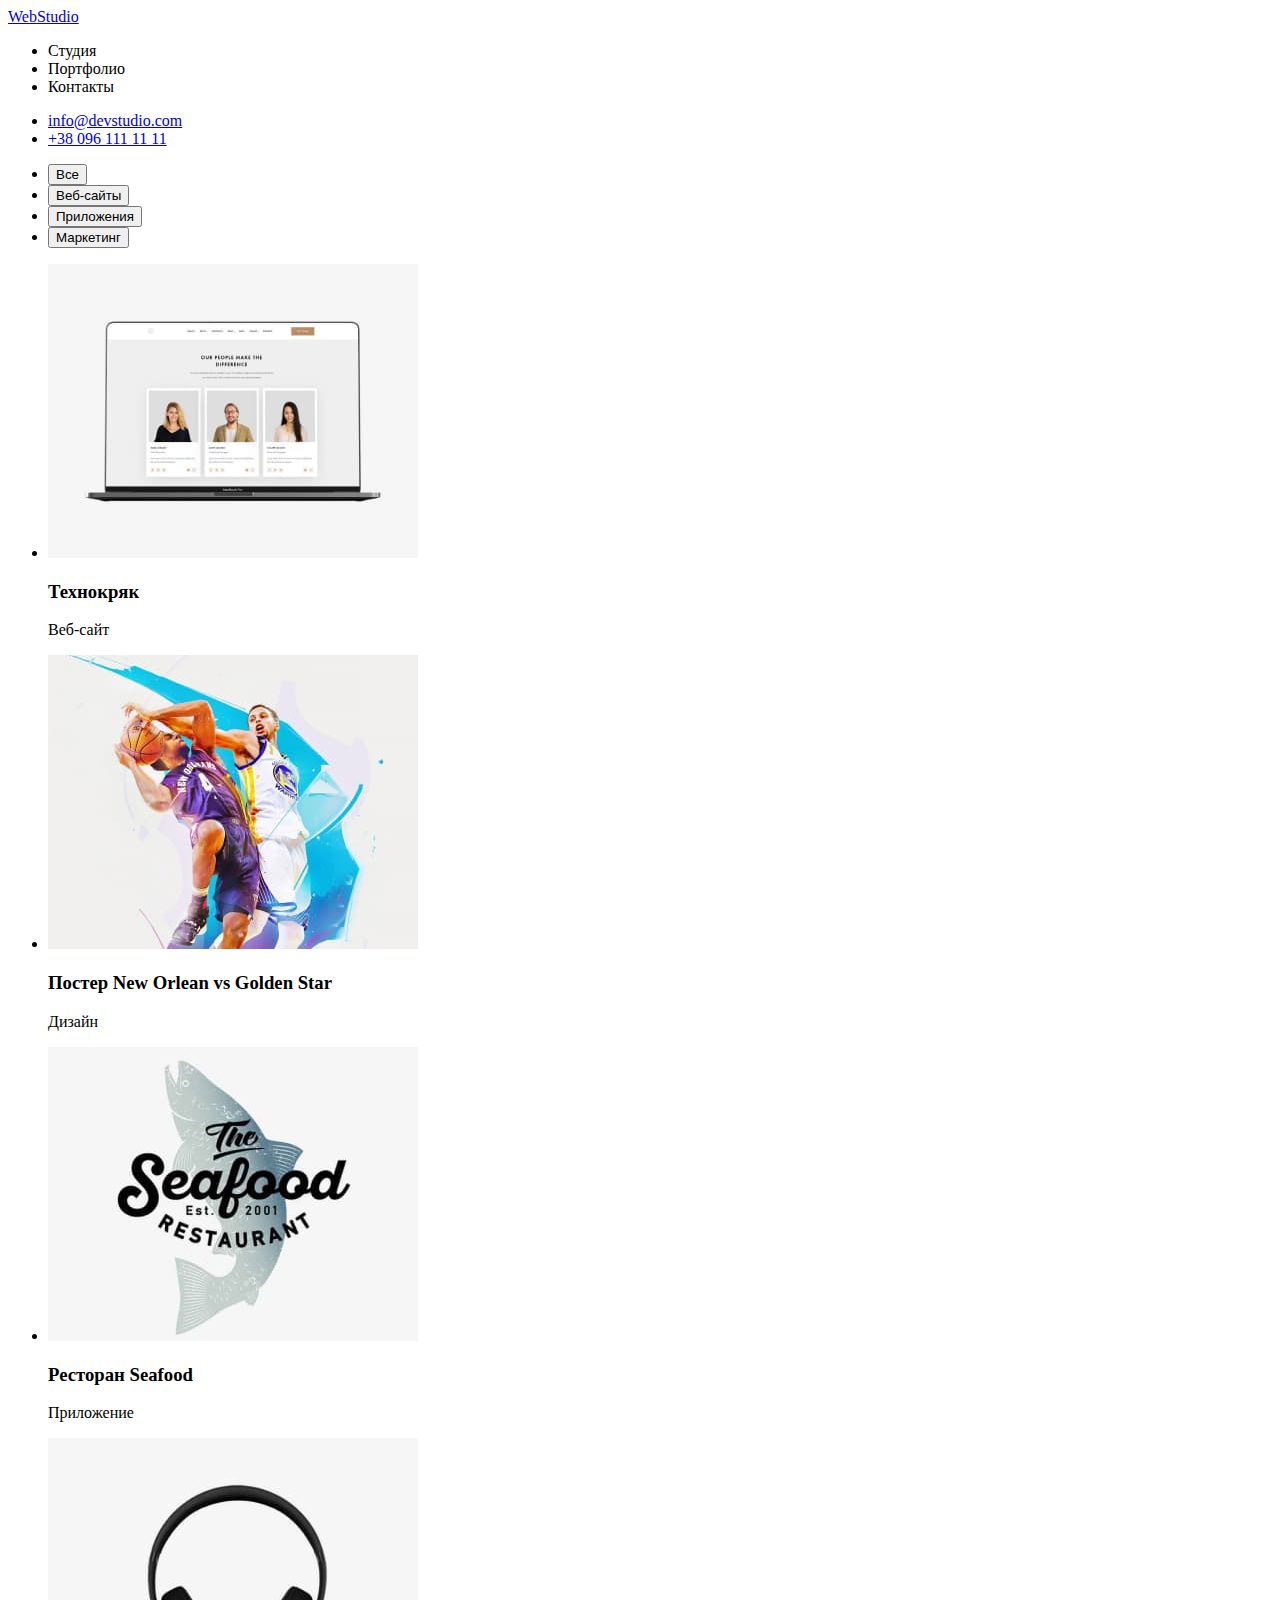
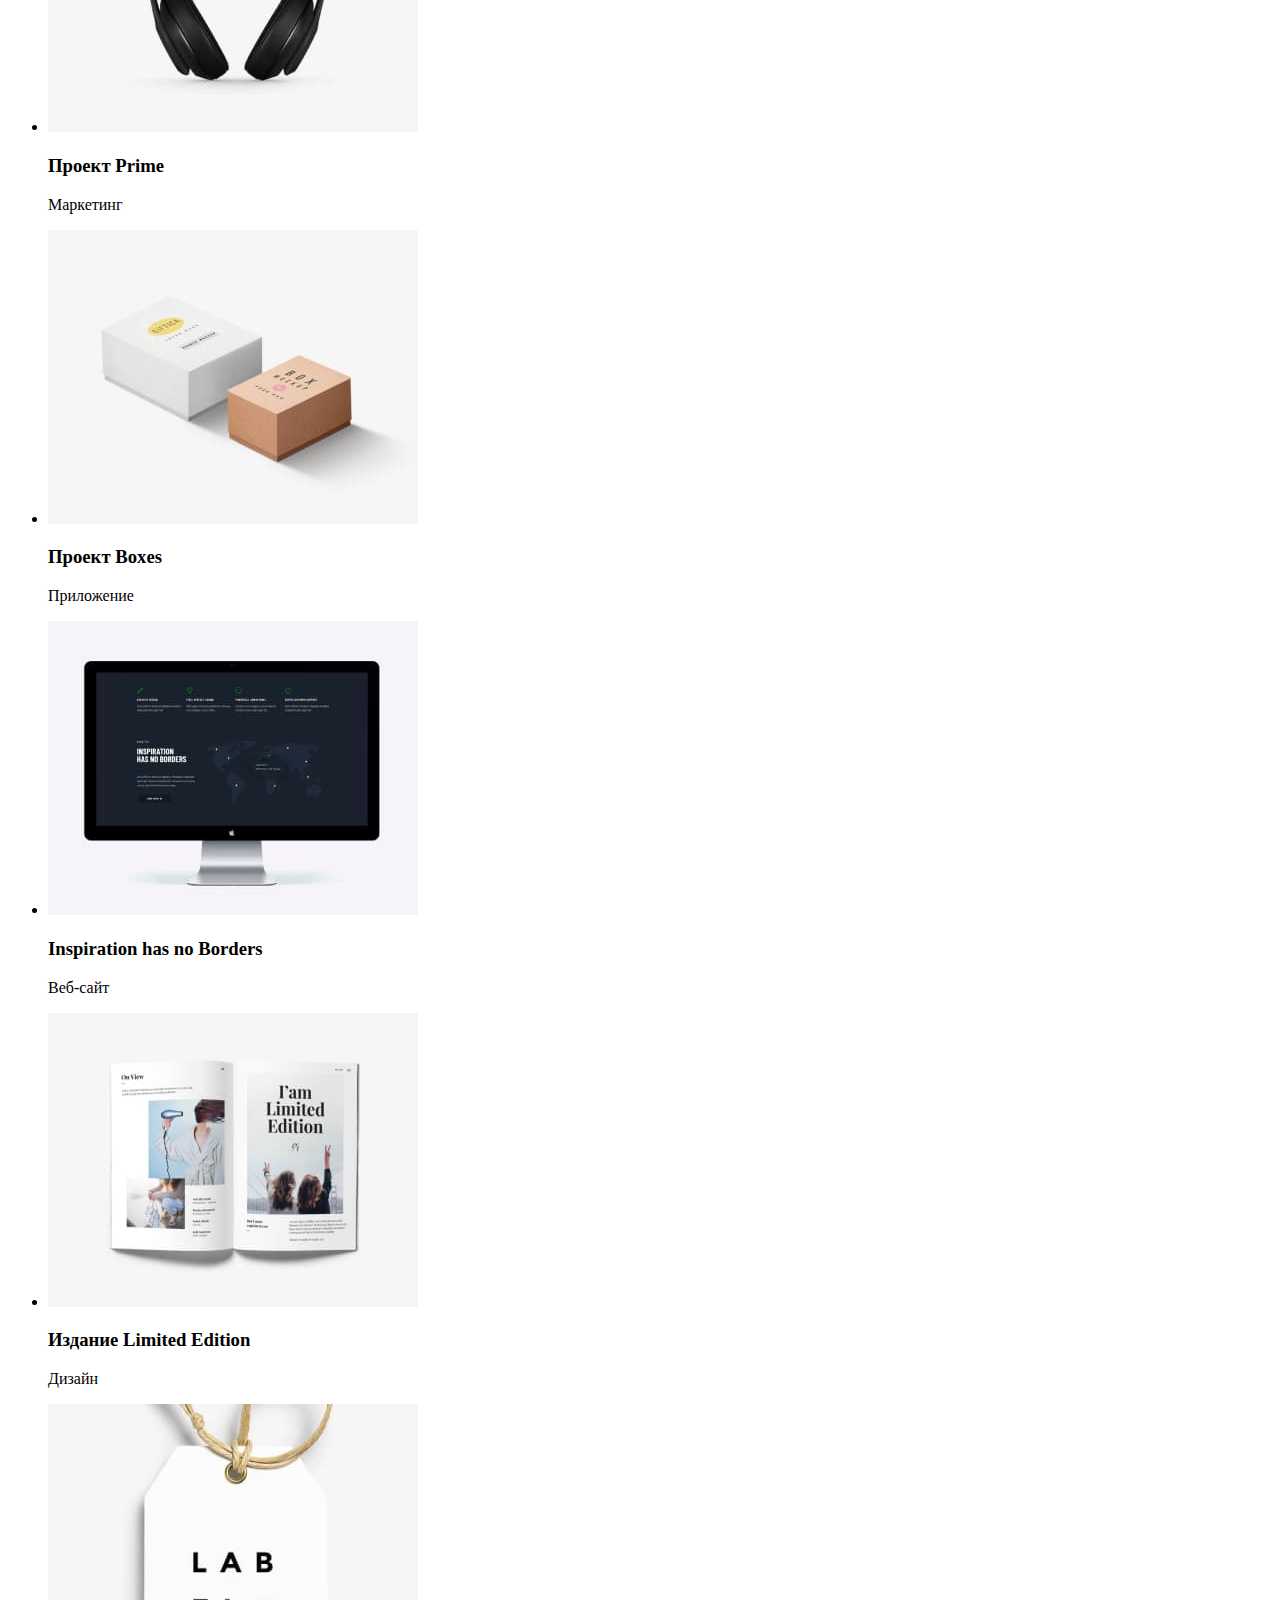
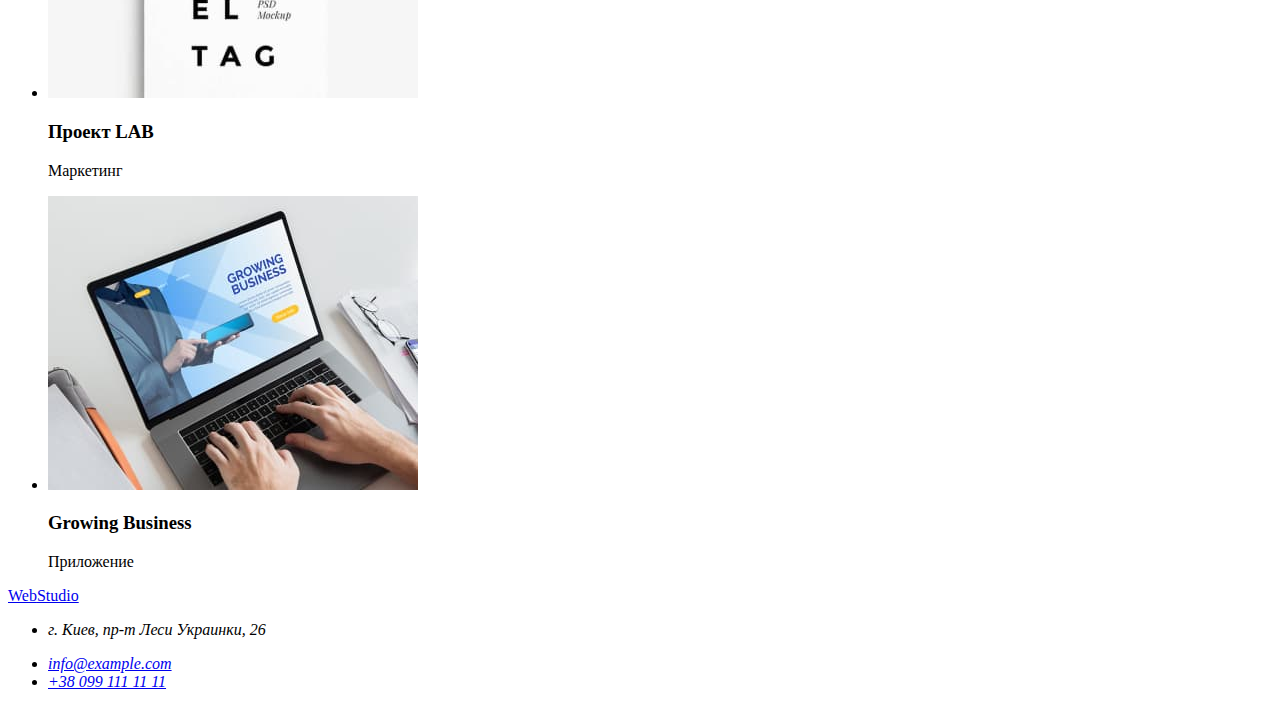
==== portfolio.html @ 6ee1104e "Html done" ====
<!DOCTYPE html>
<html lang="ru">
  <head>
    <meta charset="UTF-8" />
    <meta http-equiv="X-UA-Compatible" content="IE=edge" />
    <meta name="viewport" content="width=device-width, initial-scale=1.0" />
    <title>Portfolio</title>
  </head>
  <body>
    <header>
      <a href="/" lang="en"><span>Web</span>Studio</a>
      <nav>
        <ul>
          <li><a href=""></a>Студия</li>
          <li><a href=""></a>Портфолио</li>
          <li><a href=""></a>Контакты</li>
        </ul>
      </nav>
      <ul>
        <li><a href="mailto:info@devstudio.com">info@devstudio.com</a></li>
        <li><a href="tel:+380961111111">+38 096 111 11 11</a></li>
      </ul>
    </header>
    <main>
      <section>
        <ul>
          <li><button type="button" class="btn-filter">Все</button></li>
          <li><button type="button" class="btn-filter">Веб-сайты</button></li>
          <li><button type="button" class="btn-filter">Приложения</button></li>
          <li><button type="button" class="btn-filter">Маркетинг</button></li>
        </ul>
      </section>
      <section>
        <ul>
          <li>
            <img src="/images/Laptop.jpg" alt="Ноутбук" />
            <h3>Технокряк</h3>
            <p>Веб-сайт</p>
          </li>
          <li>
            <img src="/images/basketball.jpg" alt="Постер New Orlean vs Golden Star" />
            <h3>Постер New Orlean vs Golden Star</h3>
            <p>Дизайн</p>
          </li>
          <li>
            <img src="/images/restaurant.jpg" alt="Ресторан" />
            <h3>Ресторан Seafood</h3>
            <p>Приложение</p>
          </li>
          <li>
            <img src="/images/headphones.jpg" alt="Наушники" />
            <h3>Проект Prime</h3>
            <p>Маркетинг</p>
          </li>
          <li>
            <img src="/images/boxes.jpg" alt="Боксеры" />
            <h3>Проект Boxes</h3>
            <p>Приложение</p>
          </li>
          <li>
            <img src="/images/screen.jpg" alt="Экран" />
            <h3>Inspiration has no Borders</h3>
            <p>Веб-сайт</p>
          </li>
          <li>
            <img src="/images/magazine.jpg" alt="Журнал" />
            <h3>Издание Limited Edition</h3>
            <p>Дизайн</p>
          </li>
          <li>
            <img src="/images/label.jpg" alt="Этикетка" />
            <h3>Проект LAB</h3>
            <p>Маркетинг</p>
          </li>
          <li>
            <img src="/images/laptop-typing.jpg" alt="Печатает на ноутбуке" />
            <h3>Growing Business</h3>
            <p>Приложение</p>
          </li>
        </ul>
      </section>
    </main>
    <footer>
      <footer>
        <a href="/"><span>Web</span>Studio</a>
        <address>
          <ul>
            <li>
              <p>г. Киев, пр-т Леси Украинки, 26</p>
            </li>
            <li>
              <a href="mailto:info@example.com" lang="en">info@example.com</a>
            </li>
            <li>
              <a href="tel:+380991111111">+38 099 111 11 11</a>
            </li>
          </ul>
        </address>
      </footer>
    </footer>
  </body>
</html>
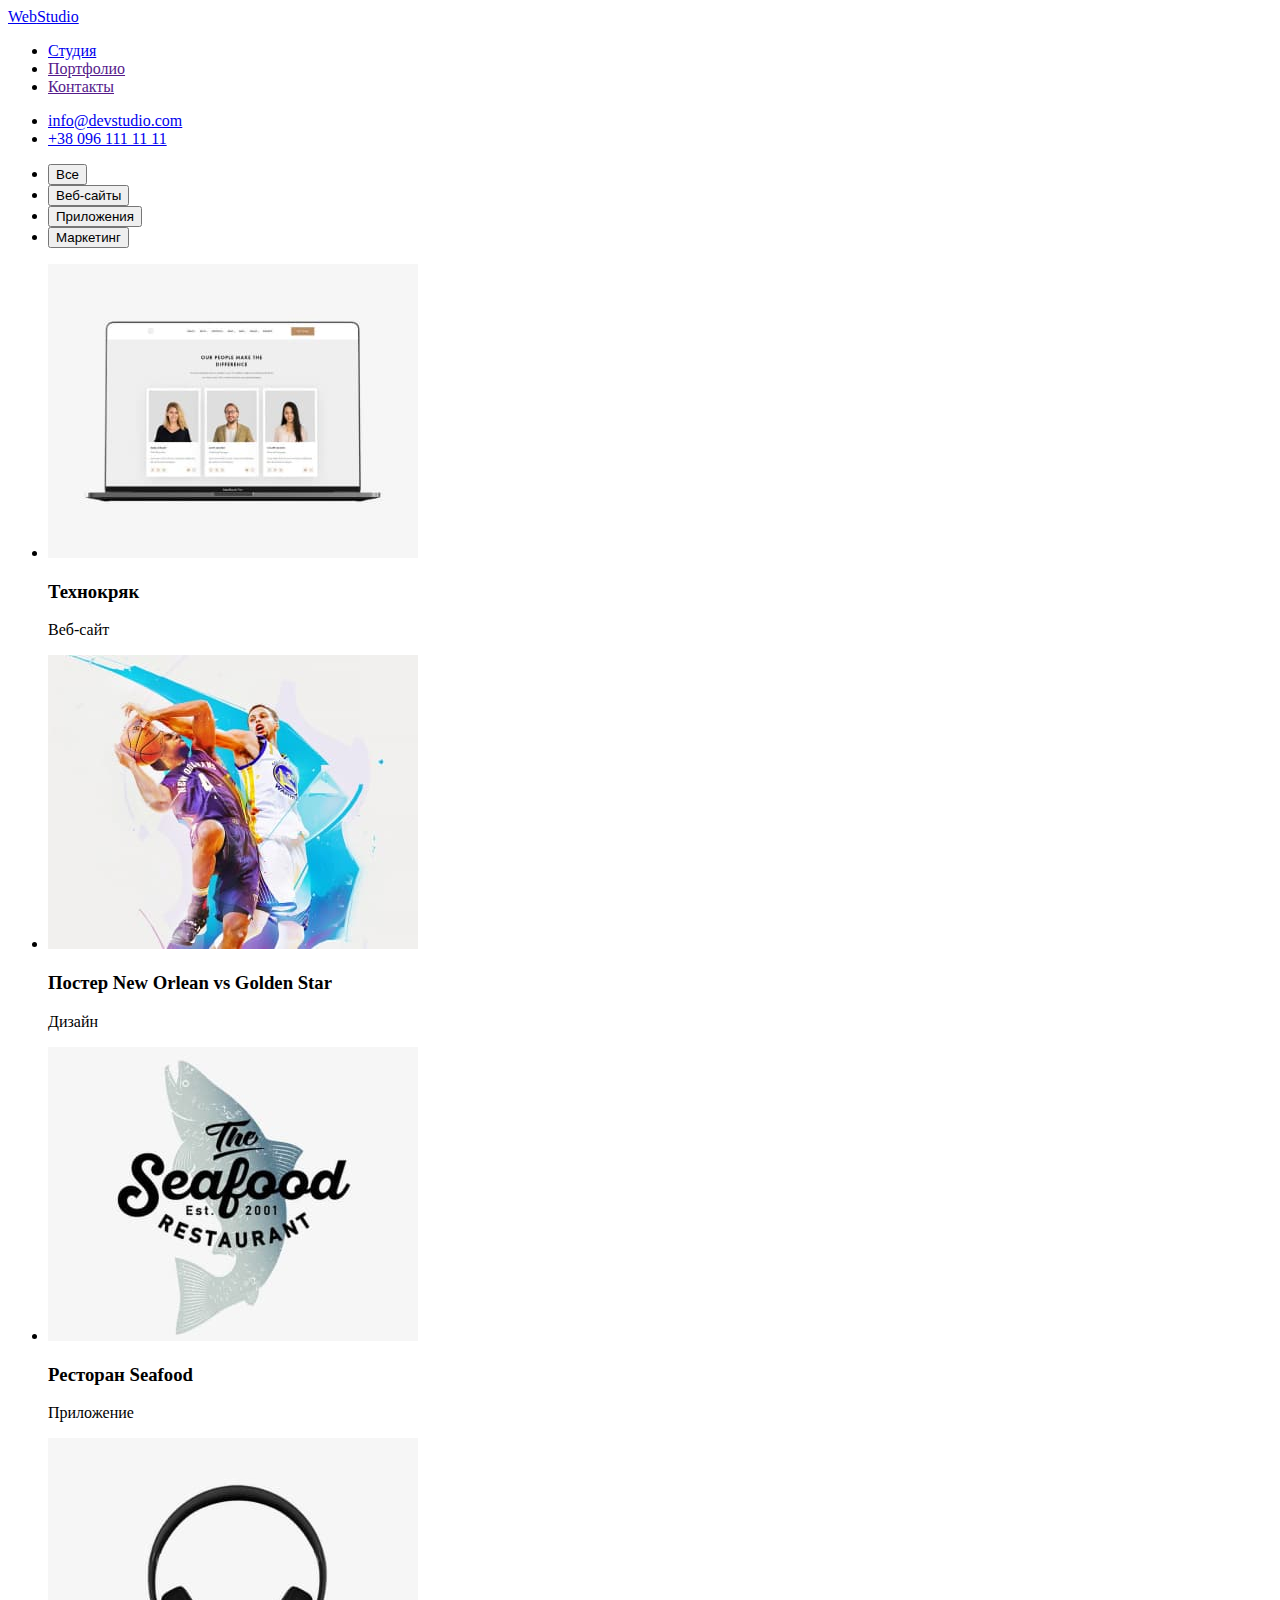
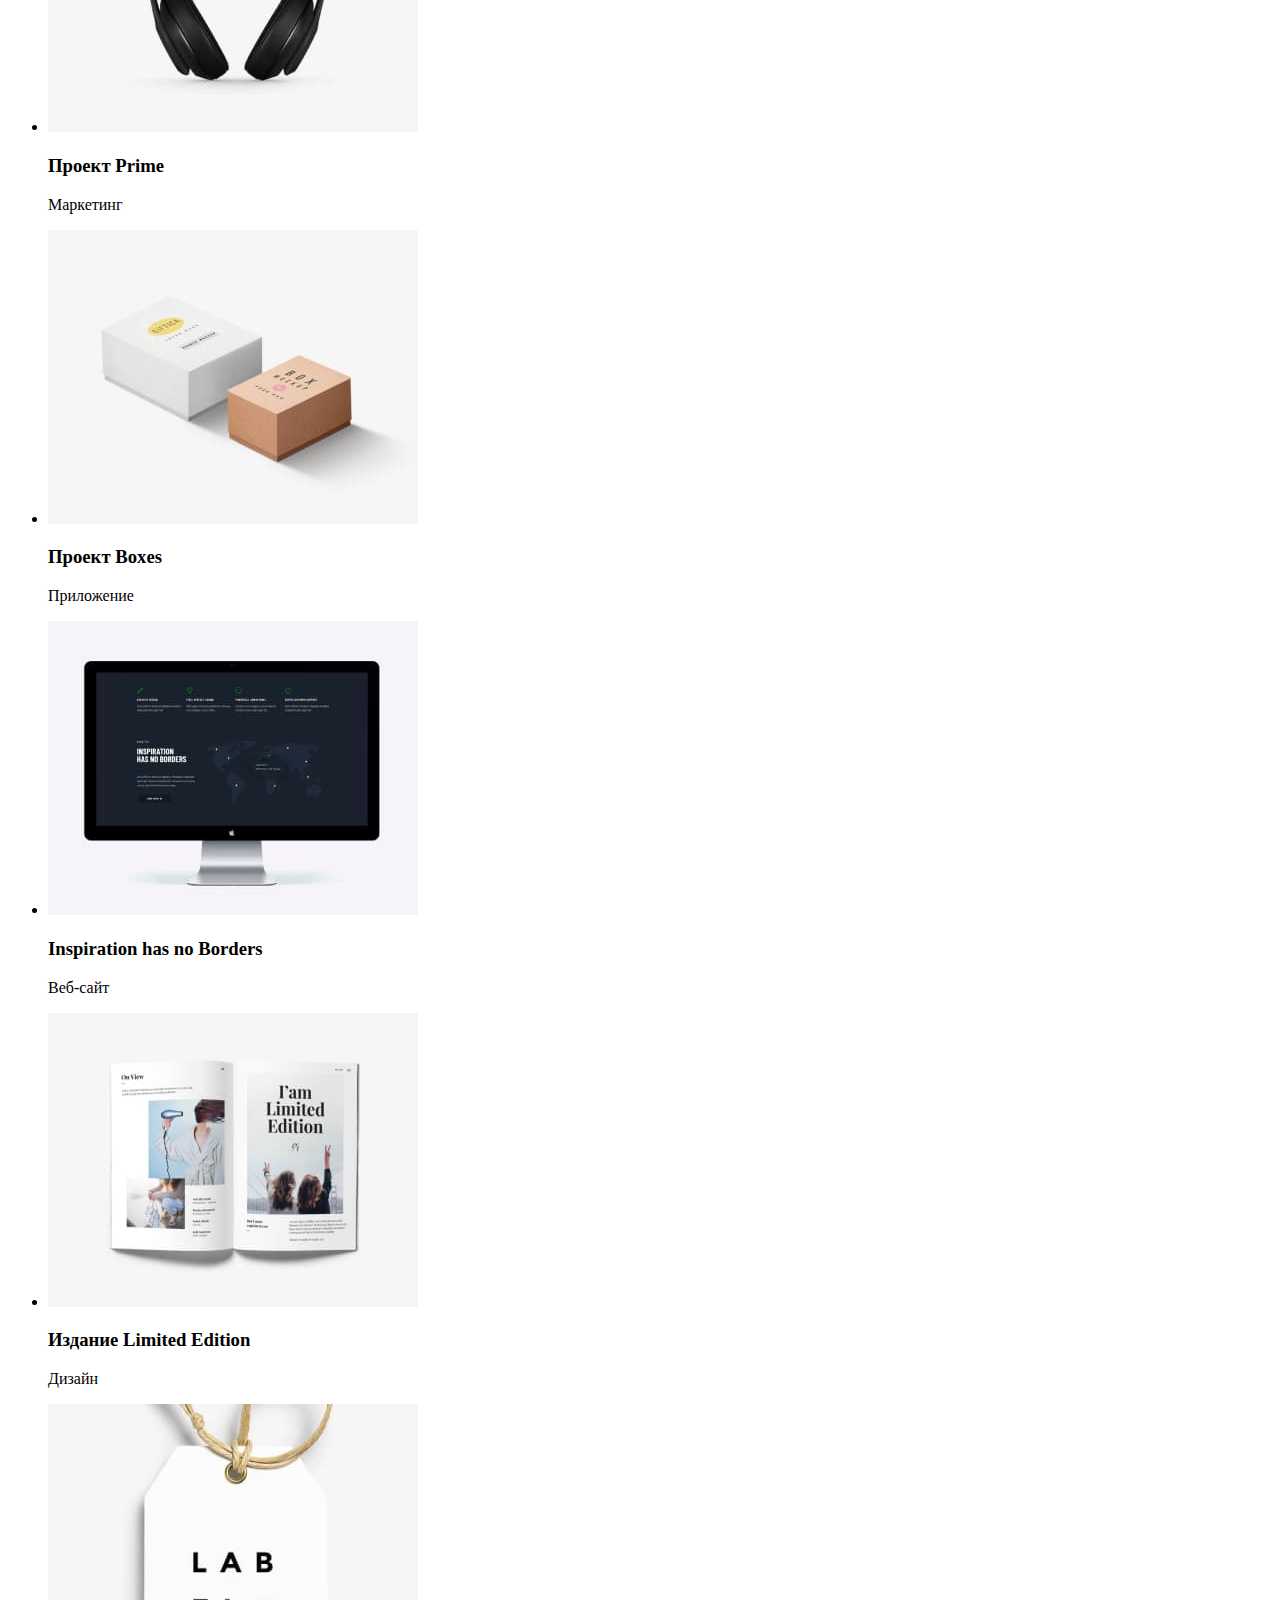
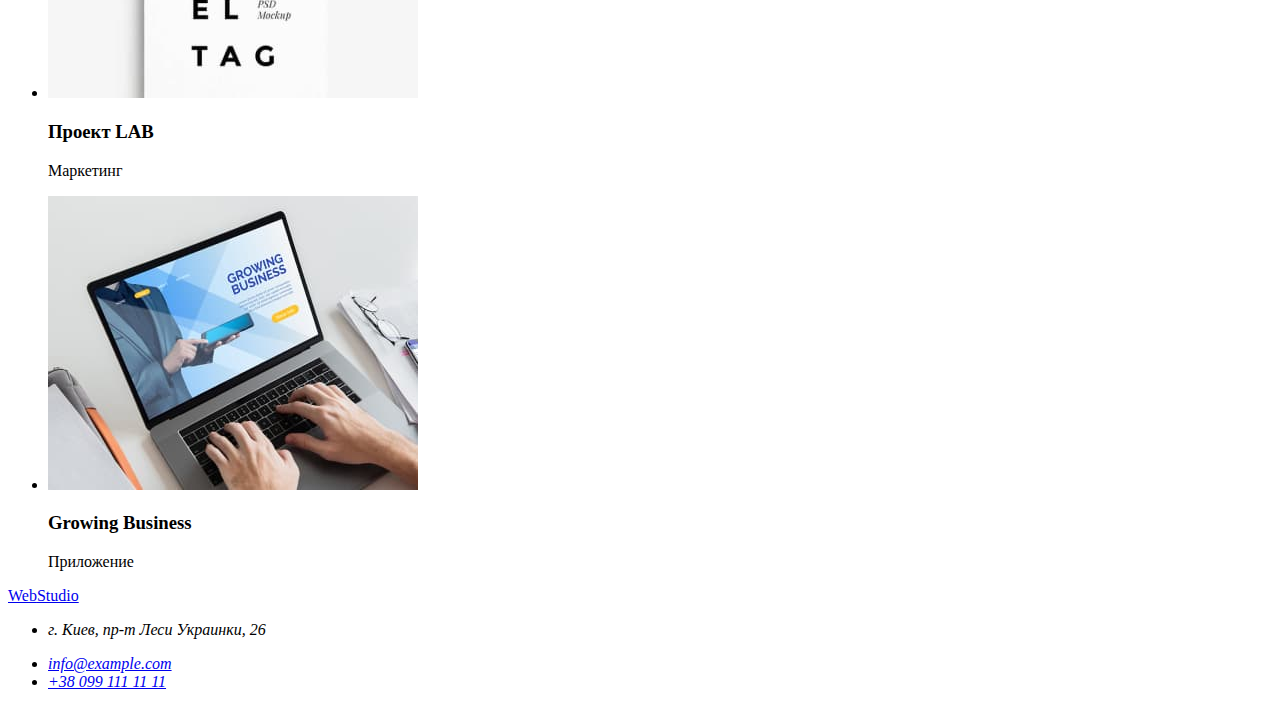
==== commit 09fe77f5: "Html 2" ====
--- a/portfolio.html
+++ b/portfolio.html
@@ -4,6 +4,13 @@
     <meta charset="UTF-8" />
     <meta http-equiv="X-UA-Compatible" content="IE=edge" />
     <meta name="viewport" content="width=device-width, initial-scale=1.0" />
+    <link rel="stylesheet" href="/CSS/style.css" />
+    <link rel="preconnect" href="https://fonts.googleapis.com" />
+    <link rel="preconnect" href="https://fonts.gstatic.com" crossorigin />
+    <link
+      href="https://fonts.googleapis.com/css2?family=Raleway:wght@700&family=Roboto:wght@400;500;700;900&display=swap"
+      rel="stylesheet"
+    />
     <title>Portfolio</title>
   </head>
   <body>
@@ -11,9 +18,9 @@
       <a href="/" lang="en"><span>Web</span>Studio</a>
       <nav>
         <ul>
-          <li><a href=""></a>Студия</li>
-          <li><a href=""></a>Портфолио</li>
-          <li><a href=""></a>Контакты</li>
+          <li><a href="/">Студия</a></li>
+          <li><a href="">Портфолио</a></li>
+          <li><a href="">Контакты</a></li>
         </ul>
       </nav>
       <ul>
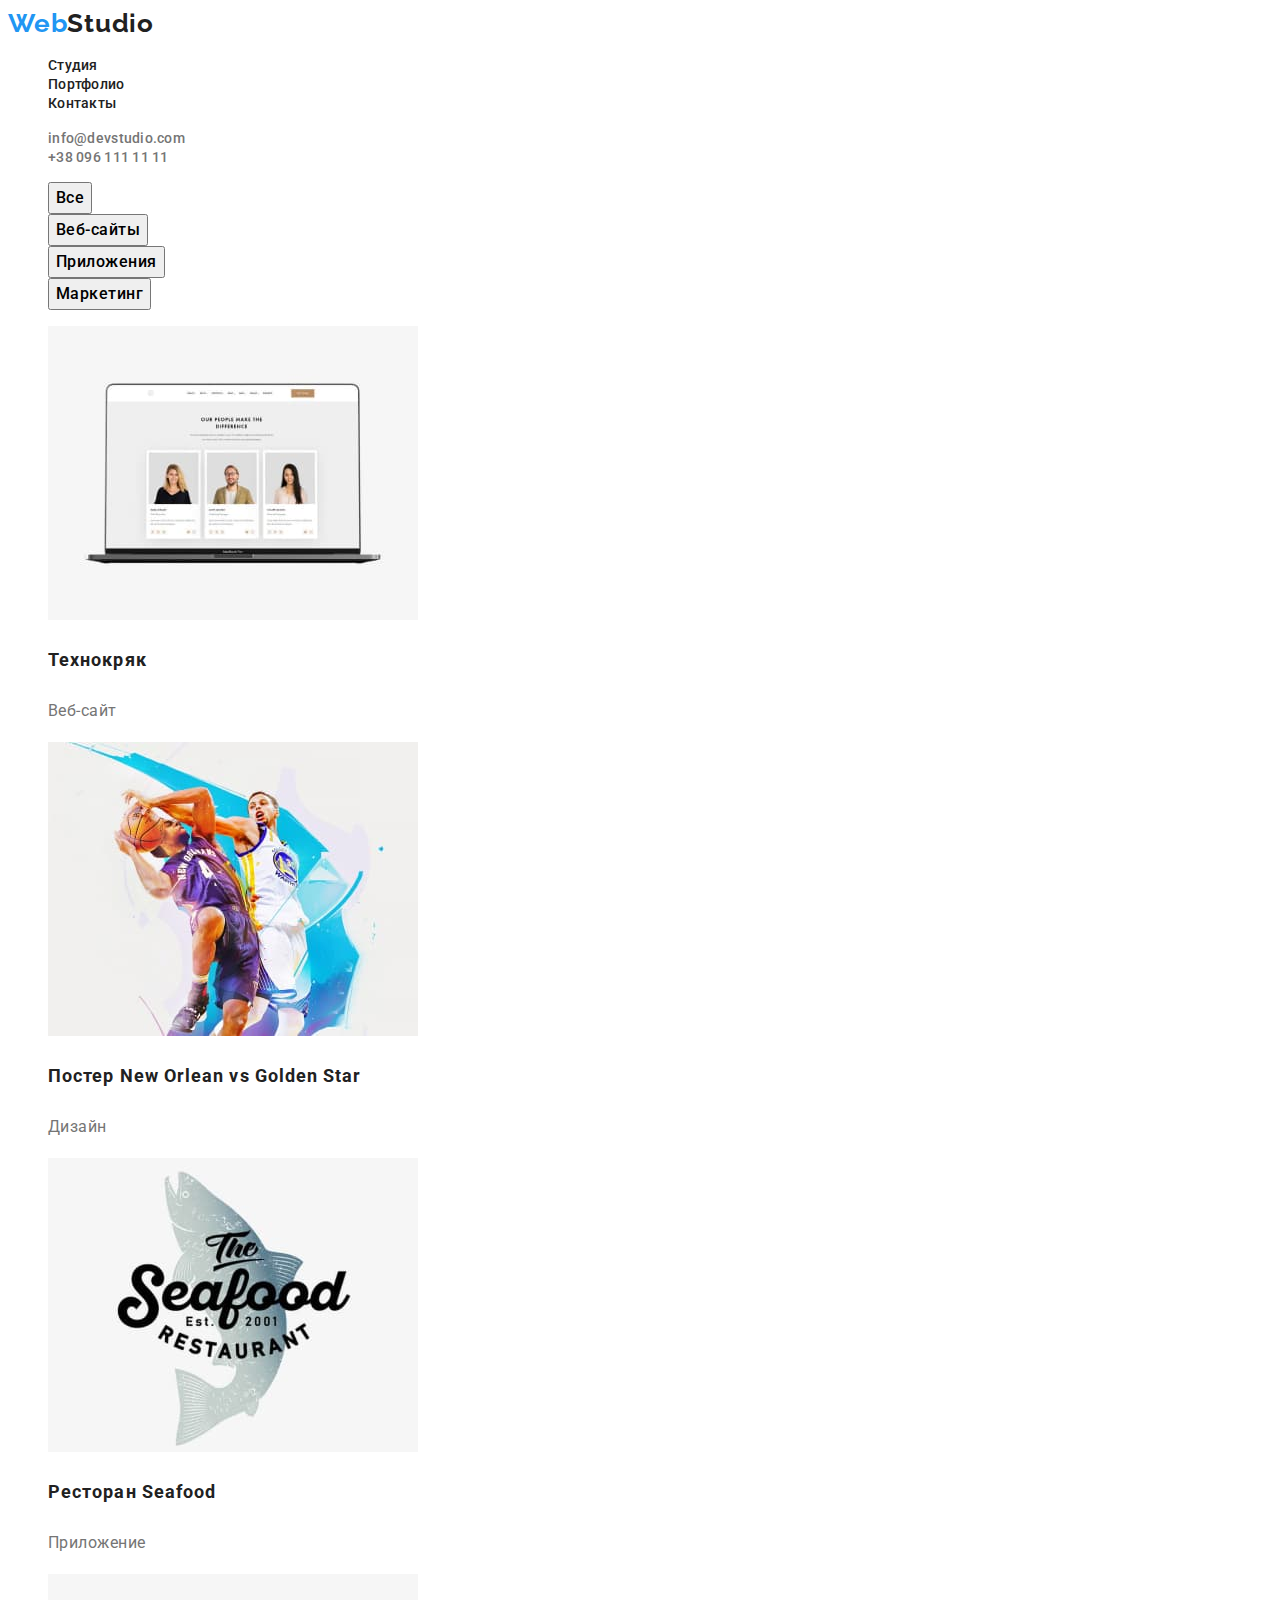
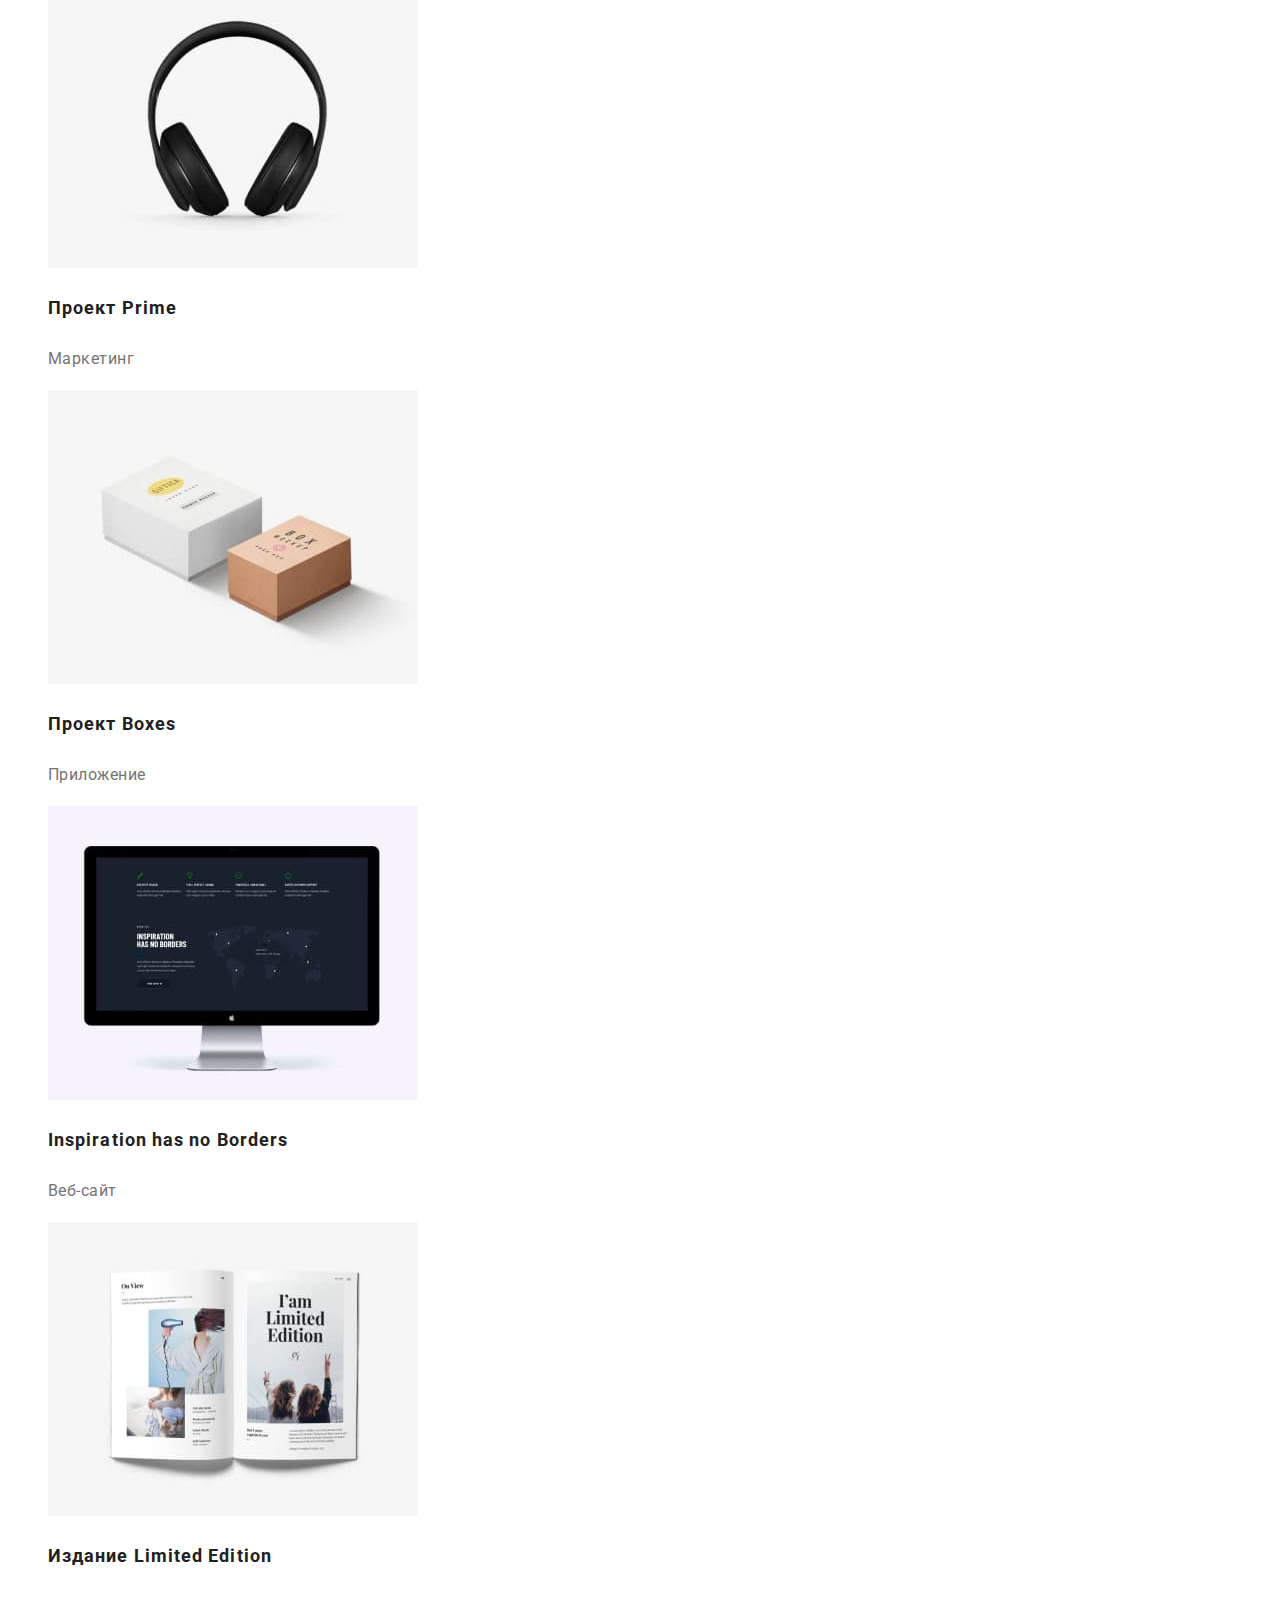
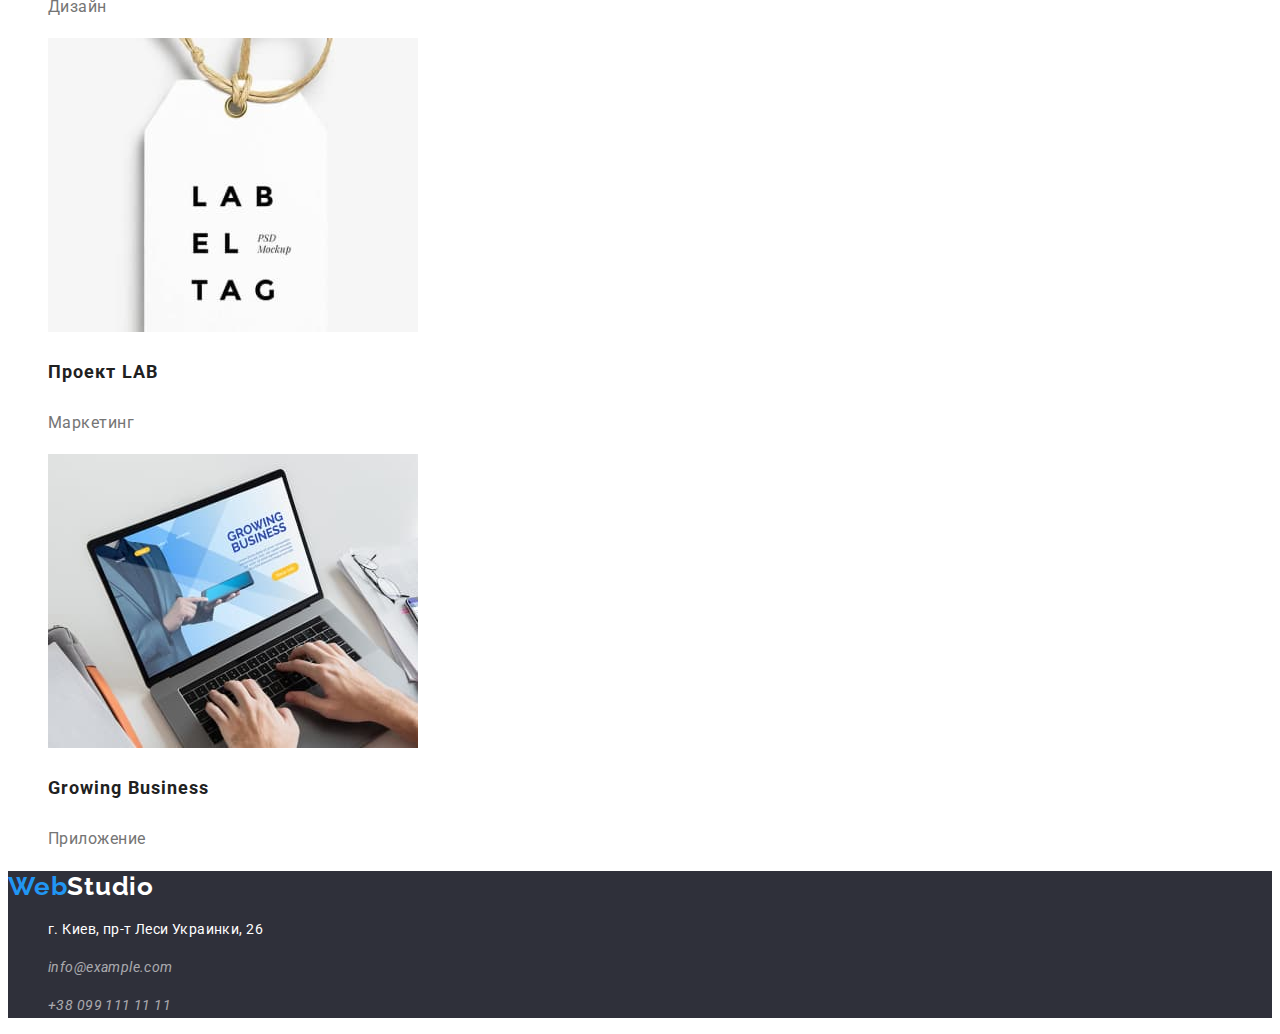
==== commit 5b57211d: "finish css" ====
--- a/portfolio.html
+++ b/portfolio.html
@@ -15,91 +15,145 @@
   </head>
   <body>
     <header>
-      <a href="/" lang="en"><span>Web</span>Studio</a>
+      <a class="logo link" href="/" lang="en"><span class="logo-color">Web</span>Studio</a>
       <nav>
-        <ul>
-          <li><a href="/">Студия</a></li>
-          <li><a href="">Портфолио</a></li>
-          <li><a href="">Контакты</a></li>
+        <ul class="nav-list list">
+          <li class="nav-item"><a class="nav-item-link link" href="/">Студия</a></li>
+          <li class="nav-item"><a class="nav-item-link link" href="">Портфолио</a></li>
+          <li class="nav-item"><a class="nav-item-link link" href="">Контакты</a></li>
         </ul>
       </nav>
-      <ul>
-        <li><a href="mailto:info@devstudio.com">info@devstudio.com</a></li>
-        <li><a href="tel:+380961111111">+38 096 111 11 11</a></li>
+      <ul class="contacts-list list">
+        <li class="contacts-items">
+          <a class="contacts-items-link link" href="mailto:info@devstudio.com"
+            >info@devstudio.com</a
+          >
+        </li>
+        <li class="contacts-items">
+          <a class="contacts-items-link link" href="tel:+380961111111">+38 096 111 11 11</a>
+        </li>
       </ul>
     </header>
     <main>
       <section>
-        <ul>
-          <li><button type="button" class="btn-filter">Все</button></li>
-          <li><button type="button" class="btn-filter">Веб-сайты</button></li>
-          <li><button type="button" class="btn-filter">Приложения</button></li>
-          <li><button type="button" class="btn-filter">Маркетинг</button></li>
+        <ul class="btn-list list">
+          <li class="btn-item link">
+            <button class="btn" type="button" class="btn-filter">Все</button>
+          </li>
+          <li class="btn-item link">
+            <button class="btn" type="button" class="btn-filter">Веб-сайты</button>
+          </li>
+          <li class="btn-item link">
+            <button class="btn" type="button" class="btn-filter">Приложения</button>
+          </li>
+          <li class="btn-item link">
+            <button class="btn" type="button" class="btn-filter">Маркетинг</button>
+          </li>
         </ul>
       </section>
       <section>
-        <ul>
-          <li>
-            <img src="/images/Laptop.jpg" alt="Ноутбук" />
-            <h3>Технокряк</h3>
-            <p>Веб-сайт</p>
+        <ul class="portfolio-example list">
+          <li class="portfolio-example-items">
+            <img class="portfolio-example-photos" src="/images/Laptop.jpg" alt="Ноутбук" />
+            <h3 class="portfolio-example-titles">Технокряк</h3>
+            <p class="portfolio-example-descrition">Веб-сайт</p>
           </li>
-          <li>
-            <img src="/images/basketball.jpg" alt="Постер New Orlean vs Golden Star" />
-            <h3>Постер New Orlean vs Golden Star</h3>
-            <p>Дизайн</p>
+          <li class="portfolio-example-items">
+            <img
+              class="portfolio-example-photos"
+              src="/images/basketball.jpg"
+              alt="Постер New Orlean vs Golden Star"
+              width="370px"
+            />
+            <h3 class="portfolio-example-titles">Постер New Orlean vs Golden Star</h3>
+            <p class="portfolio-example-descrition">Дизайн</p>
           </li>
-          <li>
-            <img src="/images/restaurant.jpg" alt="Ресторан" />
-            <h3>Ресторан Seafood</h3>
-            <p>Приложение</p>
+          <li class="portfolio-example-items">
+            <img
+              class="portfolio-example-photos"
+              src="/images/restaurant.jpg"
+              alt="Ресторан"
+              width="370px"
+            />
+            <h3 class="portfolio-example-titles">Ресторан Seafood</h3>
+            <p class="portfolio-example-descrition">Приложение</p>
           </li>
-          <li>
-            <img src="/images/headphones.jpg" alt="Наушники" />
-            <h3>Проект Prime</h3>
-            <p>Маркетинг</p>
+          <li class="portfolio-example-items">
+            <img
+              class="portfolio-example-photos"
+              src="/images/headphones.jpg"
+              alt="Наушники"
+              width="370px"
+            />
+            <h3 class="portfolio-example-titles">Проект Prime</h3>
+            <p class="portfolio-example-descrition">Маркетинг</p>
           </li>
-          <li>
-            <img src="/images/boxes.jpg" alt="Боксеры" />
-            <h3>Проект Boxes</h3>
-            <p>Приложение</p>
+          <li class="portfolio-example-items">
+            <img
+              class="portfolio-example-photos"
+              src="/images/boxes.jpg"
+              alt="Боксеры"
+              width="370px"
+            />
+            <h3 class="portfolio-example-titles">Проект Boxes</h3>
+            <p class="portfolio-example-descrition">Приложение</p>
           </li>
-          <li>
-            <img src="/images/screen.jpg" alt="Экран" />
-            <h3>Inspiration has no Borders</h3>
-            <p>Веб-сайт</p>
+          <li class="portfolio-example-items">
+            <img
+              class="portfolio-example-photos"
+              src="/images/screen.jpg"
+              alt="Экран"
+              width="370px"
+            />
+            <h3 class="portfolio-example-titles">Inspiration has no Borders</h3>
+            <p class="portfolio-example-descrition">Веб-сайт</p>
           </li>
-          <li>
-            <img src="/images/magazine.jpg" alt="Журнал" />
-            <h3>Издание Limited Edition</h3>
-            <p>Дизайн</p>
+          <li class="portfolio-example-items">
+            <img
+              class="portfolio-example-photos"
+              src="/images/magazine.jpg"
+              alt="Журнал"
+              width="370px"
+            />
+            <h3 class="portfolio-example-titles">Издание Limited Edition</h3>
+            <p class="portfolio-example-descrition">Дизайн</p>
           </li>
-          <li>
-            <img src="/images/label.jpg" alt="Этикетка" />
-            <h3>Проект LAB</h3>
-            <p>Маркетинг</p>
+          <li class="portfolio-example-items">
+            <img
+              class="portfolio-example-photos"
+              src="/images/label.jpg"
+              alt="Этикетка"
+              width="370px"
+            />
+            <h3 class="portfolio-example-titles">Проект LAB</h3>
+            <p class="portfolio-example-descrition">Маркетинг</p>
           </li>
-          <li>
-            <img src="/images/laptop-typing.jpg" alt="Печатает на ноутбуке" />
-            <h3>Growing Business</h3>
-            <p>Приложение</p>
+          <li class="portfolio-example-items">
+            <img
+              class="portfolio-example-photos"
+              src="/images/laptop-typing.jpg"
+              alt="Печатает на ноутбуке"
+              width="370px"
+            />
+            <h3 class="portfolio-example-titles">Growing Business</h3>
+            <p class="portfolio-example-descrition">Приложение</p>
           </li>
         </ul>
       </section>
     </main>
     <footer>
-      <footer>
-        <a href="/"><span>Web</span>Studio</a>
-        <address>
-          <ul>
-            <li>
-              <p>г. Киев, пр-т Леси Украинки, 26</p>
+      <footer class="footer">
+        <a class="footer-logo link" href="/"><span class="logo-color">Web</span>Studio</a>
+        <address class="adress">
+          <ul class="address-list">
+            <li class="address-items list">
+              <p class="address-location">г. Киев, пр-т Леси Украинки, 26</p>
             </li>
-            <li>
-              <a href="mailto:info@example.com" lang="en">info@example.com</a>
+            <li class="address-items list">
+              <p class="address-contacts" lang="en">info@example.com</p>
             </li>
-            <li>
-              <a href="tel:+380991111111">+38 099 111 11 11</a>
+            <li class="address-items list">
+              <p class="address-contacts">+38 099 111 11 11</p>
             </li>
           </ul>
         </address>
--- a/CSS/style.css
+++ b/CSS/style.css
@@ -0,0 +1,212 @@
+:root {
+    --main-header-color: #FFFFFF;
+    --header-color: #212121;
+    --description-color: #757575;
+    --navigation-color: #757575;
+    --logo-main-color: #000000;
+    --logo-additional-color: #2196F3;
+}
+
+body {font-family: "Roboto", "Raleway", sans-serif;
+    color:#212121;
+}
+
+button input a {
+    cursor: pointer;
+}
+
+.list {
+    list-style: none;
+    text-decoration: none;
+}
+
+.link {
+    text-decoration: none;
+}
+
+/* ----------- header ----------- */
+.logo-color {
+    color: var(--logo-additional-color)
+}
+
+.logo { 
+    font-family: 'Raleway';
+    font-weight: 700;
+    font-size: 26px;
+    line-height: 1.2;
+    letter-spacing: 0.03em;
+    color: var(--logo);
+}
+
+.nav-item-link:hover,
+.nav-item-link:focus {
+    color:#2196F3;
+}
+
+.nav-item-link,
+.address-items {
+    font-weight: 500;
+    font-size: 14px;
+    line-height: 1.15;
+    letter-spacing: 0.02em;
+    color: var(--header-color)
+}
+
+.contacts-items-link {
+    font-family: 'Roboto';
+    font-weight: 500;
+    font-size: 14px;
+    line-height: 1.15;
+    letter-spacing: 0.02em;
+    color: var(--navigation-color)
+}
+
+.contacts-items-link:hover,
+.contacts-items-link:focus {
+    color: #2196F3;
+}
+
+/* ----------- main ----------- */
+
+.main-header {
+        font-weight: 900;
+        font-size: 44px;
+        line-height: 1.36;
+        text-align: center;
+        letter-spacing: 0.06em;
+        color: var(--main-header-color);
+        background-color: #2F303A;
+}
+
+.btn-main {
+        font-weight: 700;
+        font-size: 16px;
+        line-height: 1.87;
+        align-items: center;
+        text-align: center;
+        letter-spacing: 0.06em;
+        color: var(--main-header-color)
+}
+
+.about-us-merit {
+        font-weight: 700;
+        font-size: 14px;
+        line-height: 1.87;
+        letter-spacing: 0.03em;
+        text-transform: uppercase;
+        color: var(--header-color);
+}
+
+.about-us-description {
+        font-weight: 400;
+        font-size: 14px;
+        line-height: 1.71;
+        letter-spacing: 0.03em;
+        color: var(--navigation-color)
+}
+
+.our-job {
+        font-weight: 700;
+        font-size: 36px;
+        line-height: 1.17;
+        text-align: center;
+        letter-spacing: 0.03em;
+        color: var(--header-color)
+}
+
+.our-team {
+        font-weight: 700;
+        font-size: 36px;
+        line-height: 1.17;
+        text-align: center;
+        letter-spacing: 0.03em;
+        color: var(--header-color);
+}
+
+.our-team-names {
+    font-family: 'Roboto';
+        font-weight: 500;
+        font-size: 16px;
+        line-height: 1.18;
+        letter-spacing: 0.03em;
+        color: var(--header-color)
+}
+
+.our-team-title {
+    font-family: 'Roboto';
+        font-style: normal;
+        font-weight: 400;
+        font-size: 16px;
+        line-height: 1.19;
+        letter-spacing: 0.03em;
+    
+        color: var(--description-color);
+}
+
+/* ---------- footer ----------*/
+
+.footer {
+    background-color: #2F303A;
+}
+
+.address-items {
+        font-weight: 400;
+        font-size: 14px;
+        line-height: 1.71;
+        letter-spacing: 0.03em;
+color: var(--main-header-color)
+}
+
+.footer-logo {
+        font-family: 'Raleway';
+            font-weight: 700;
+            font-size: 26px;
+            line-height: 1.2;
+            letter-spacing: 0.03em;
+            color: var(--main-header-color);
+
+}
+
+
+/* ----------- portfolio ----------- */
+
+.btn {
+    font-family: 'Roboto';
+        font-weight: 500;
+        font-size: 16px;
+        line-height: 1.62;
+        text-align: center;
+        letter-spacing: 0.03em;
+}
+
+.portfolio-example-titles {
+        font-weight: 700;
+        font-size: 18px;
+        line-height: 2.0;
+        letter-spacing: 0.06em;
+}
+
+.portfolio-example-descrition {
+        font-weight: 400;
+        font-size: 16px;
+        line-height: 1.88;
+        letter-spacing: 0.03em;
+        color: var(--navigation-color);
+}
+
+.address-location {
+        font-weight: 400; 
+        font-style: normal;
+        font-size: 14px;
+        line-height: 1.71;
+        letter-spacing: 0.03em;  
+        color: var(--main-header-color)
+}
+
+.address-contacts {
+        font-weight: 400;
+        font-size: 14px;
+        line-height: 1.71;
+        letter-spacing: 0.03em;
+        color: rgba(255, 255, 255, 0.6);
+}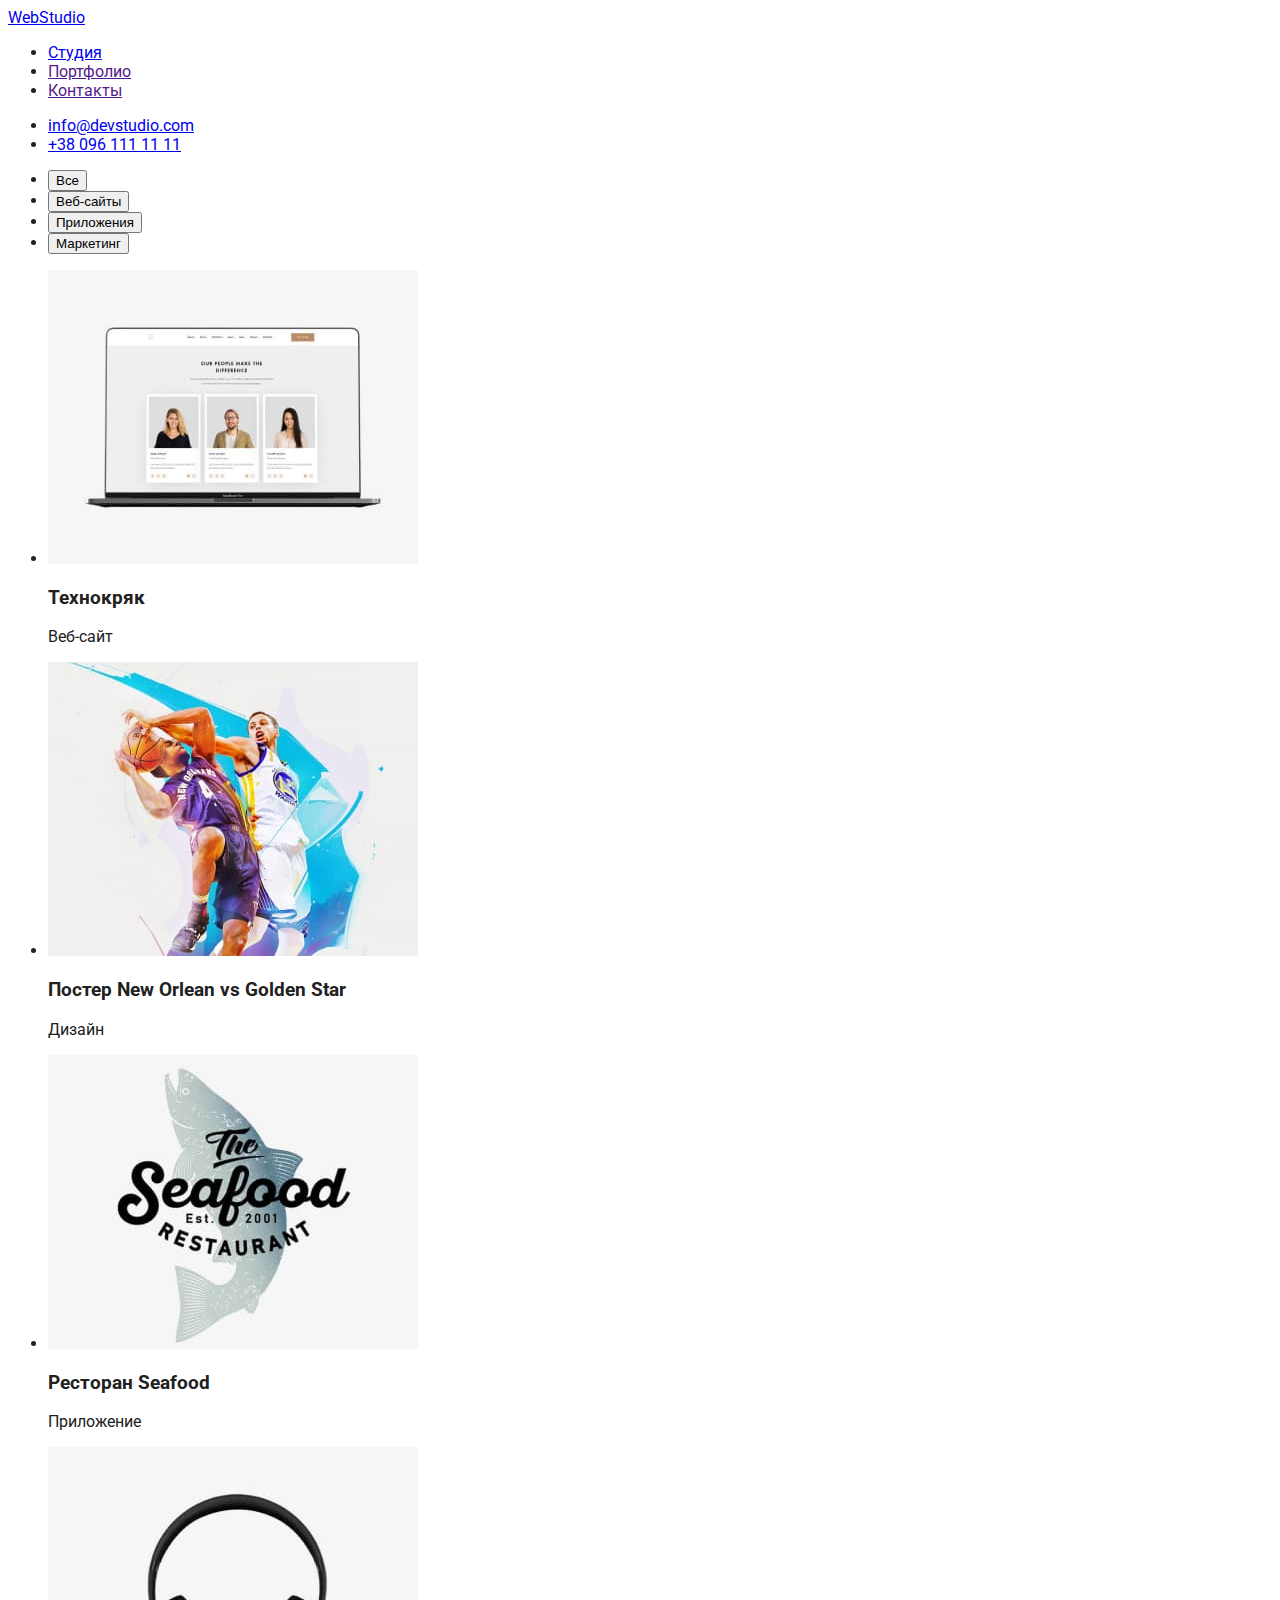
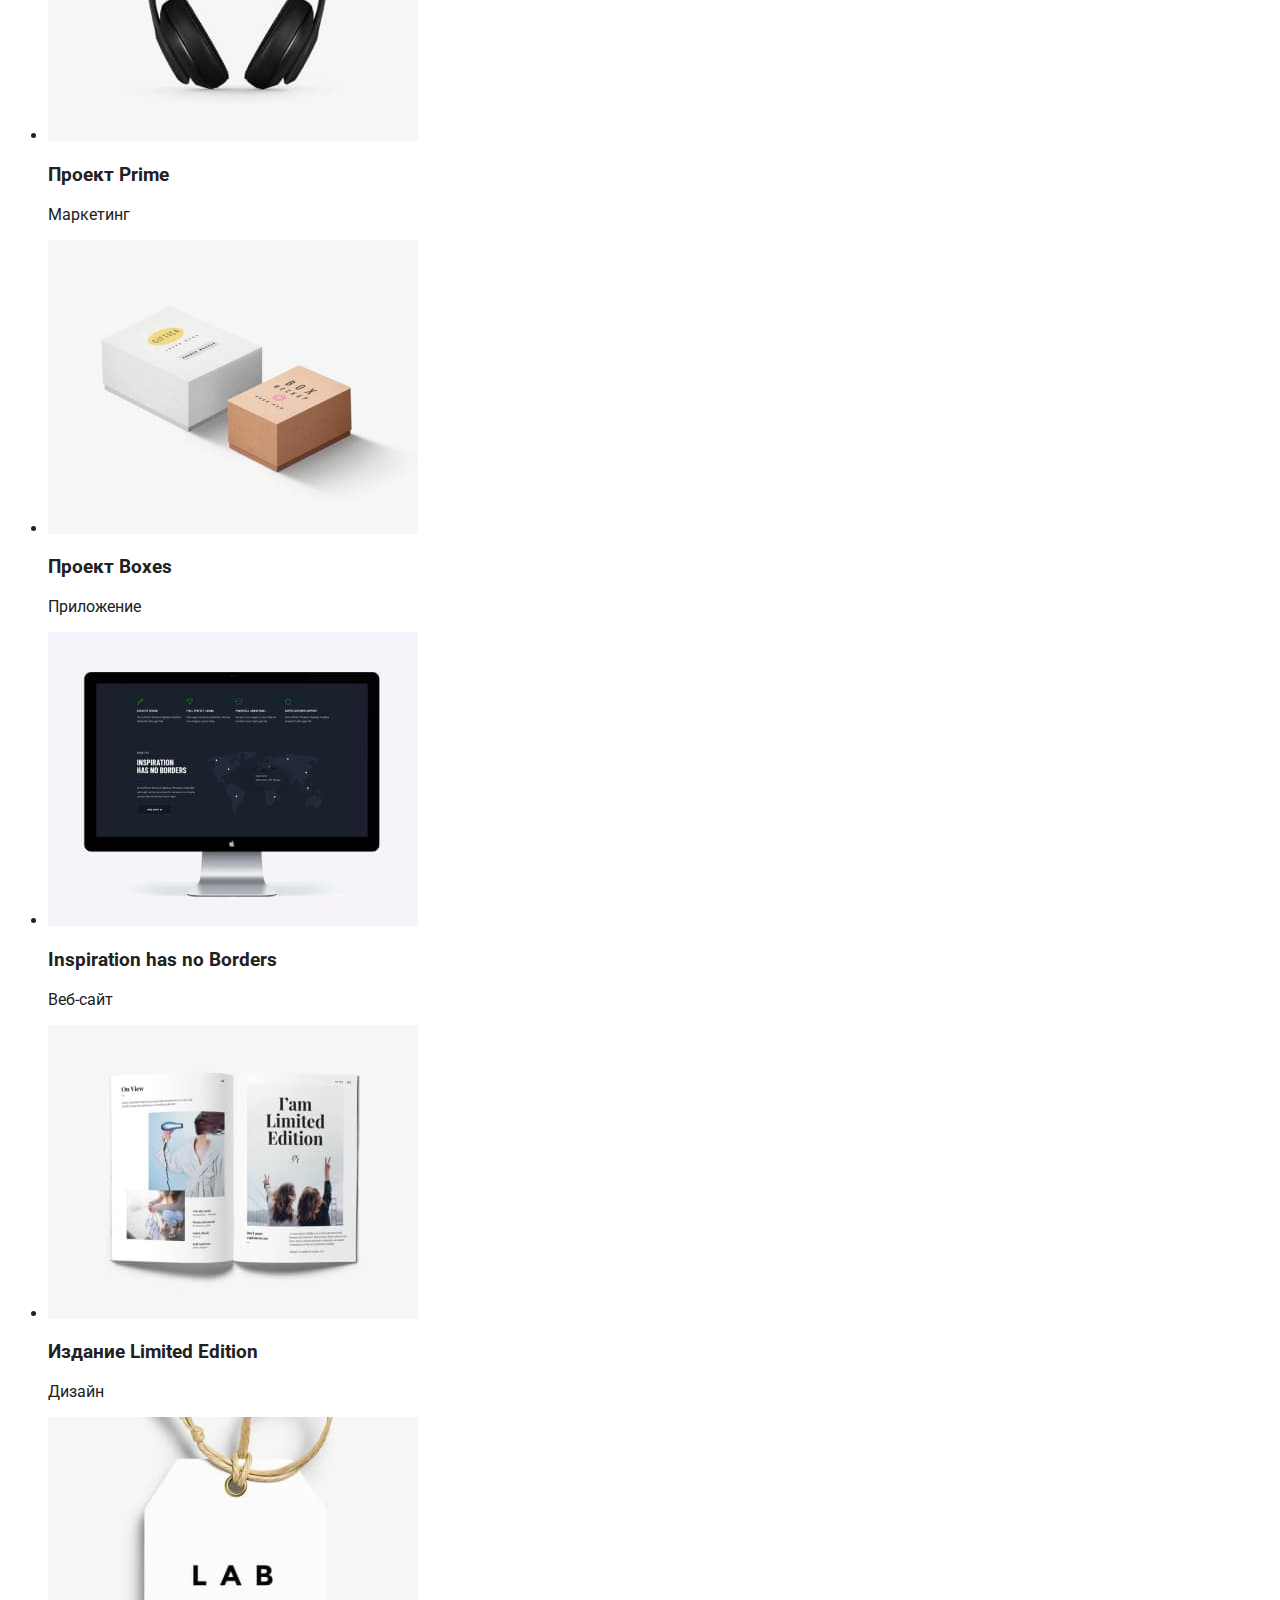
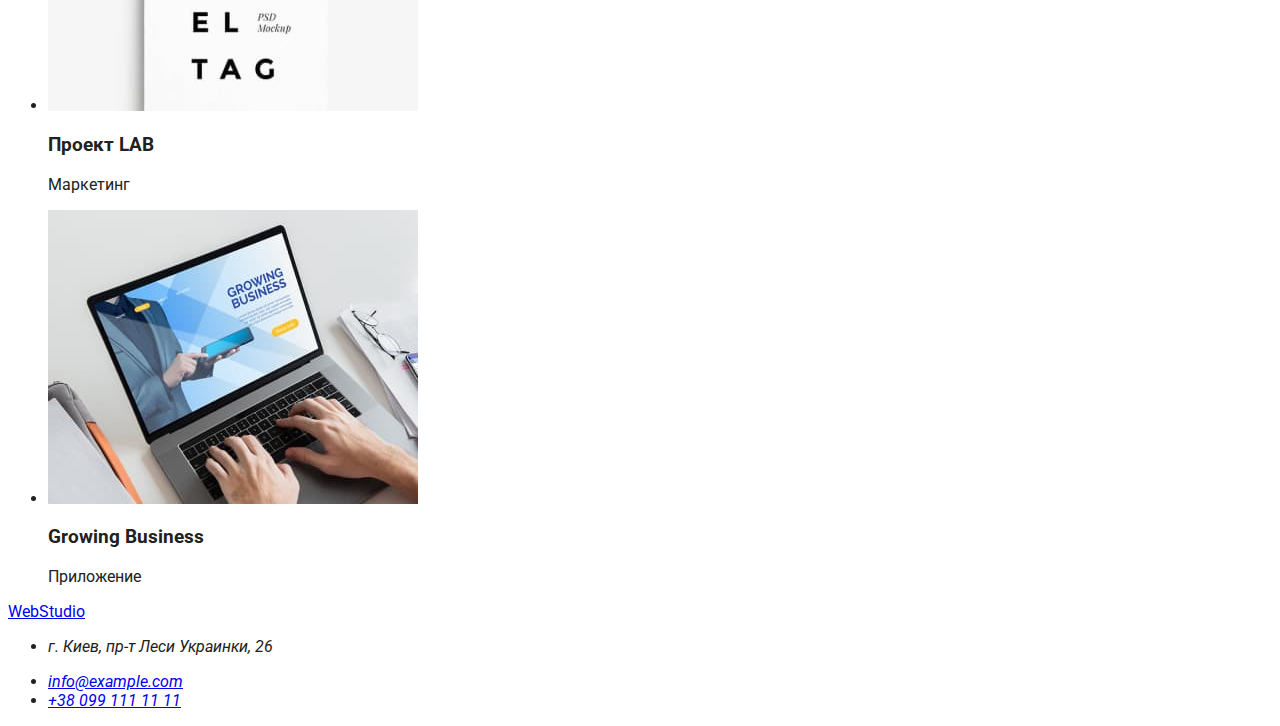
==== commit 9c48d60d: "Deleted css" ====
--- a/portfolio.html
+++ b/portfolio.html
@@ -15,145 +15,91 @@
   </head>
   <body>
     <header>
-      <a class="logo link" href="/" lang="en"><span class="logo-color">Web</span>Studio</a>
+      <a href="/" lang="en"><span>Web</span>Studio</a>
       <nav>
-        <ul class="nav-list list">
-          <li class="nav-item"><a class="nav-item-link link" href="/">Студия</a></li>
-          <li class="nav-item"><a class="nav-item-link link" href="">Портфолио</a></li>
-          <li class="nav-item"><a class="nav-item-link link" href="">Контакты</a></li>
+        <ul>
+          <li><a href="/">Студия</a></li>
+          <li><a href="">Портфолио</a></li>
+          <li><a href="">Контакты</a></li>
         </ul>
       </nav>
-      <ul class="contacts-list list">
-        <li class="contacts-items">
-          <a class="contacts-items-link link" href="mailto:info@devstudio.com"
-            >info@devstudio.com</a
-          >
-        </li>
-        <li class="contacts-items">
-          <a class="contacts-items-link link" href="tel:+380961111111">+38 096 111 11 11</a>
-        </li>
+      <ul>
+        <li><a href="mailto:info@devstudio.com">info@devstudio.com</a></li>
+        <li><a href="tel:+380961111111">+38 096 111 11 11</a></li>
       </ul>
     </header>
     <main>
       <section>
-        <ul class="btn-list list">
-          <li class="btn-item link">
-            <button class="btn" type="button" class="btn-filter">Все</button>
-          </li>
-          <li class="btn-item link">
-            <button class="btn" type="button" class="btn-filter">Веб-сайты</button>
-          </li>
-          <li class="btn-item link">
-            <button class="btn" type="button" class="btn-filter">Приложения</button>
-          </li>
-          <li class="btn-item link">
-            <button class="btn" type="button" class="btn-filter">Маркетинг</button>
-          </li>
+        <ul>
+          <li><button type="button" class="btn-filter">Все</button></li>
+          <li><button type="button" class="btn-filter">Веб-сайты</button></li>
+          <li><button type="button" class="btn-filter">Приложения</button></li>
+          <li><button type="button" class="btn-filter">Маркетинг</button></li>
         </ul>
       </section>
       <section>
-        <ul class="portfolio-example list">
-          <li class="portfolio-example-items">
-            <img class="portfolio-example-photos" src="/images/Laptop.jpg" alt="Ноутбук" />
-            <h3 class="portfolio-example-titles">Технокряк</h3>
-            <p class="portfolio-example-descrition">Веб-сайт</p>
+        <ul>
+          <li>
+            <img src="/images/Laptop.jpg" alt="Ноутбук" />
+            <h3>Технокряк</h3>
+            <p>Веб-сайт</p>
           </li>
-          <li class="portfolio-example-items">
-            <img
-              class="portfolio-example-photos"
-              src="/images/basketball.jpg"
-              alt="Постер New Orlean vs Golden Star"
-              width="370px"
-            />
-            <h3 class="portfolio-example-titles">Постер New Orlean vs Golden Star</h3>
-            <p class="portfolio-example-descrition">Дизайн</p>
+          <li>
+            <img src="/images/basketball.jpg" alt="Постер New Orlean vs Golden Star" />
+            <h3>Постер New Orlean vs Golden Star</h3>
+            <p>Дизайн</p>
           </li>
-          <li class="portfolio-example-items">
-            <img
-              class="portfolio-example-photos"
-              src="/images/restaurant.jpg"
-              alt="Ресторан"
-              width="370px"
-            />
-            <h3 class="portfolio-example-titles">Ресторан Seafood</h3>
-            <p class="portfolio-example-descrition">Приложение</p>
+          <li>
+            <img src="/images/restaurant.jpg" alt="Ресторан" />
+            <h3>Ресторан Seafood</h3>
+            <p>Приложение</p>
           </li>
-          <li class="portfolio-example-items">
-            <img
-              class="portfolio-example-photos"
-              src="/images/headphones.jpg"
-              alt="Наушники"
-              width="370px"
-            />
-            <h3 class="portfolio-example-titles">Проект Prime</h3>
-            <p class="portfolio-example-descrition">Маркетинг</p>
+          <li>
+            <img src="/images/headphones.jpg" alt="Наушники" />
+            <h3>Проект Prime</h3>
+            <p>Маркетинг</p>
           </li>
-          <li class="portfolio-example-items">
-            <img
-              class="portfolio-example-photos"
-              src="/images/boxes.jpg"
-              alt="Боксеры"
-              width="370px"
-            />
-            <h3 class="portfolio-example-titles">Проект Boxes</h3>
-            <p class="portfolio-example-descrition">Приложение</p>
+          <li>
+            <img src="/images/boxes.jpg" alt="Боксеры" />
+            <h3>Проект Boxes</h3>
+            <p>Приложение</p>
           </li>
-          <li class="portfolio-example-items">
-            <img
-              class="portfolio-example-photos"
-              src="/images/screen.jpg"
-              alt="Экран"
-              width="370px"
-            />
-            <h3 class="portfolio-example-titles">Inspiration has no Borders</h3>
-            <p class="portfolio-example-descrition">Веб-сайт</p>
+          <li>
+            <img src="/images/screen.jpg" alt="Экран" />
+            <h3>Inspiration has no Borders</h3>
+            <p>Веб-сайт</p>
           </li>
-          <li class="portfolio-example-items">
-            <img
-              class="portfolio-example-photos"
-              src="/images/magazine.jpg"
-              alt="Журнал"
-              width="370px"
-            />
-            <h3 class="portfolio-example-titles">Издание Limited Edition</h3>
-            <p class="portfolio-example-descrition">Дизайн</p>
+          <li>
+            <img src="/images/magazine.jpg" alt="Журнал" />
+            <h3>Издание Limited Edition</h3>
+            <p>Дизайн</p>
           </li>
-          <li class="portfolio-example-items">
-            <img
-              class="portfolio-example-photos"
-              src="/images/label.jpg"
-              alt="Этикетка"
-              width="370px"
-            />
-            <h3 class="portfolio-example-titles">Проект LAB</h3>
-            <p class="portfolio-example-descrition">Маркетинг</p>
+          <li>
+            <img src="/images/label.jpg" alt="Этикетка" />
+            <h3>Проект LAB</h3>
+            <p>Маркетинг</p>
           </li>
-          <li class="portfolio-example-items">
-            <img
-              class="portfolio-example-photos"
-              src="/images/laptop-typing.jpg"
-              alt="Печатает на ноутбуке"
-              width="370px"
-            />
-            <h3 class="portfolio-example-titles">Growing Business</h3>
-            <p class="portfolio-example-descrition">Приложение</p>
+          <li>
+            <img src="/images/laptop-typing.jpg" alt="Печатает на ноутбуке" />
+            <h3>Growing Business</h3>
+            <p>Приложение</p>
           </li>
         </ul>
       </section>
     </main>
     <footer>
-      <footer class="footer">
-        <a class="footer-logo link" href="/"><span class="logo-color">Web</span>Studio</a>
-        <address class="adress">
-          <ul class="address-list">
-            <li class="address-items list">
-              <p class="address-location">г. Киев, пр-т Леси Украинки, 26</p>
+      <footer>
+        <a href="/"><span>Web</span>Studio</a>
+        <address>
+          <ul>
+            <li>
+              <p>г. Киев, пр-т Леси Украинки, 26</p>
             </li>
-            <li class="address-items list">
-              <p class="address-contacts" lang="en">info@example.com</p>
+            <li>
+              <a href="mailto:info@example.com" lang="en">info@example.com</a>
             </li>
-            <li class="address-items list">
-              <p class="address-contacts">+38 099 111 11 11</p>
+            <li>
+              <a href="tel:+380991111111">+38 099 111 11 11</a>
             </li>
           </ul>
         </address>
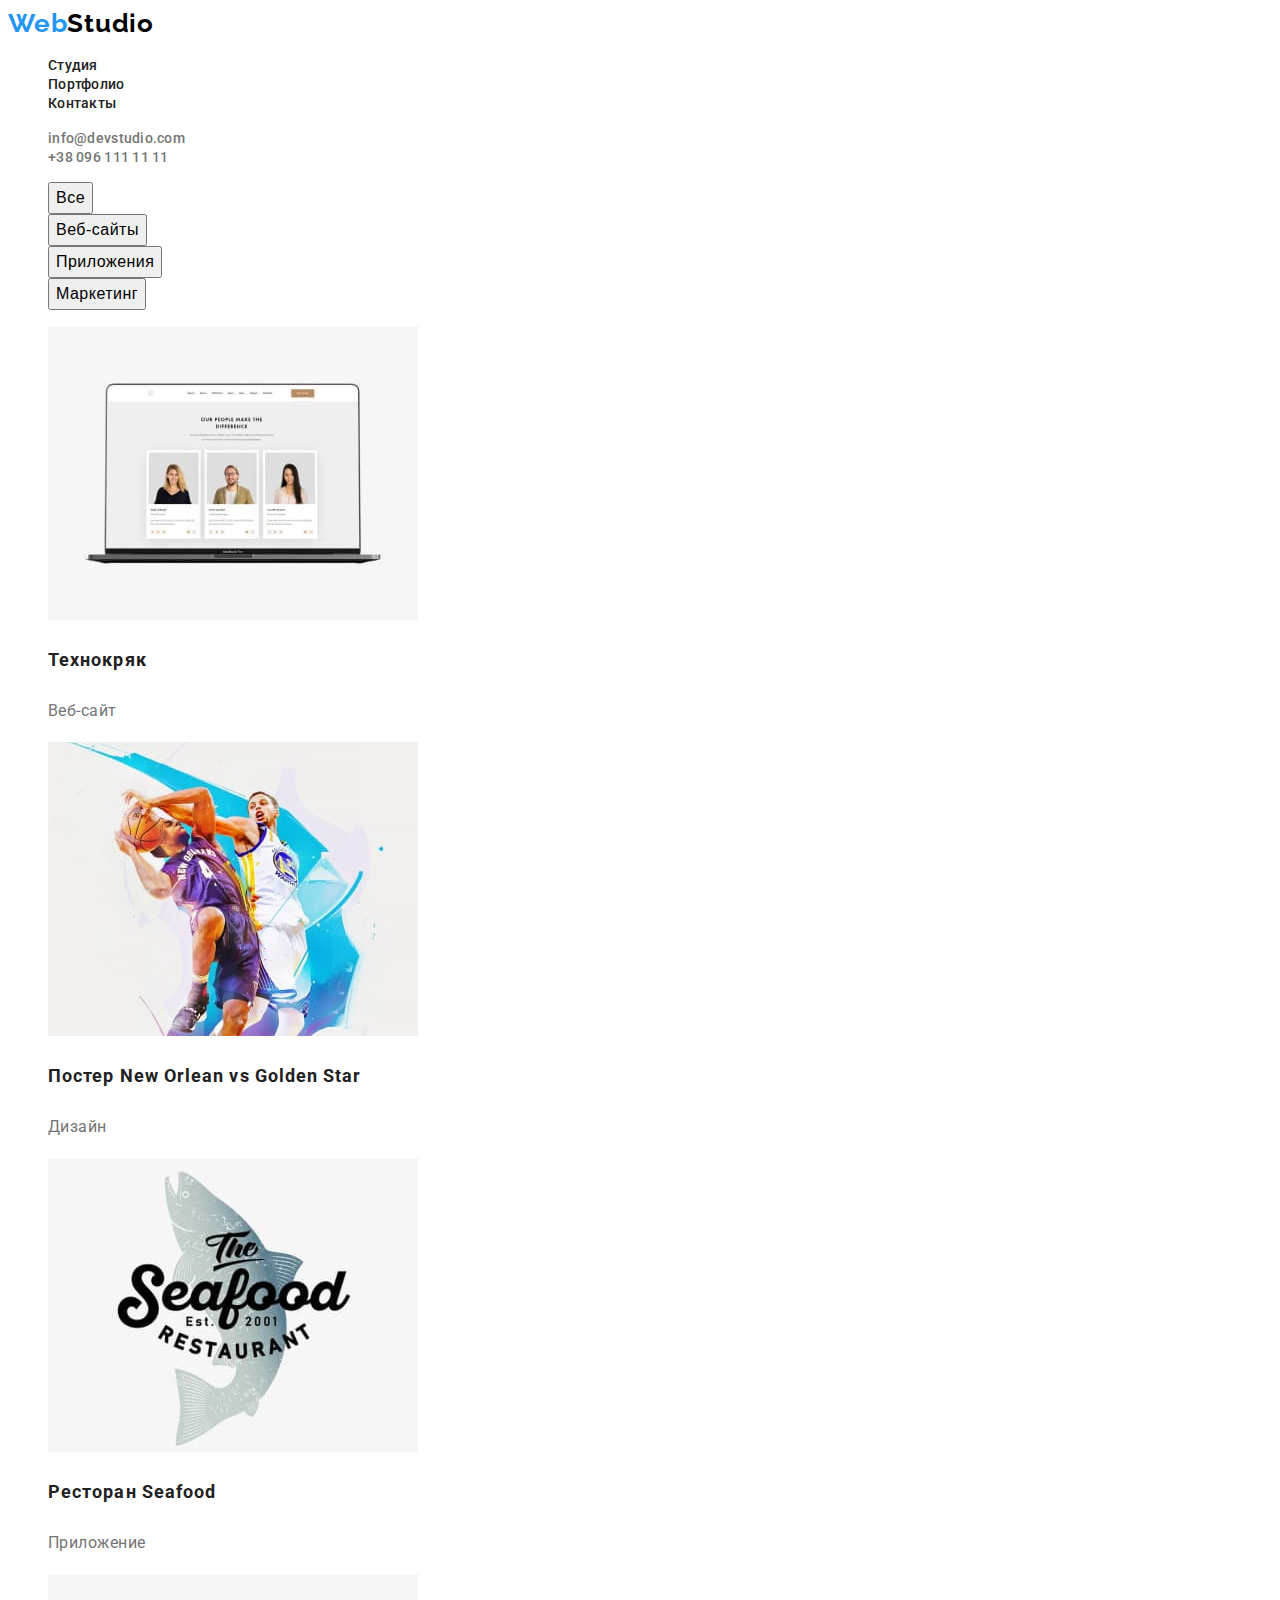
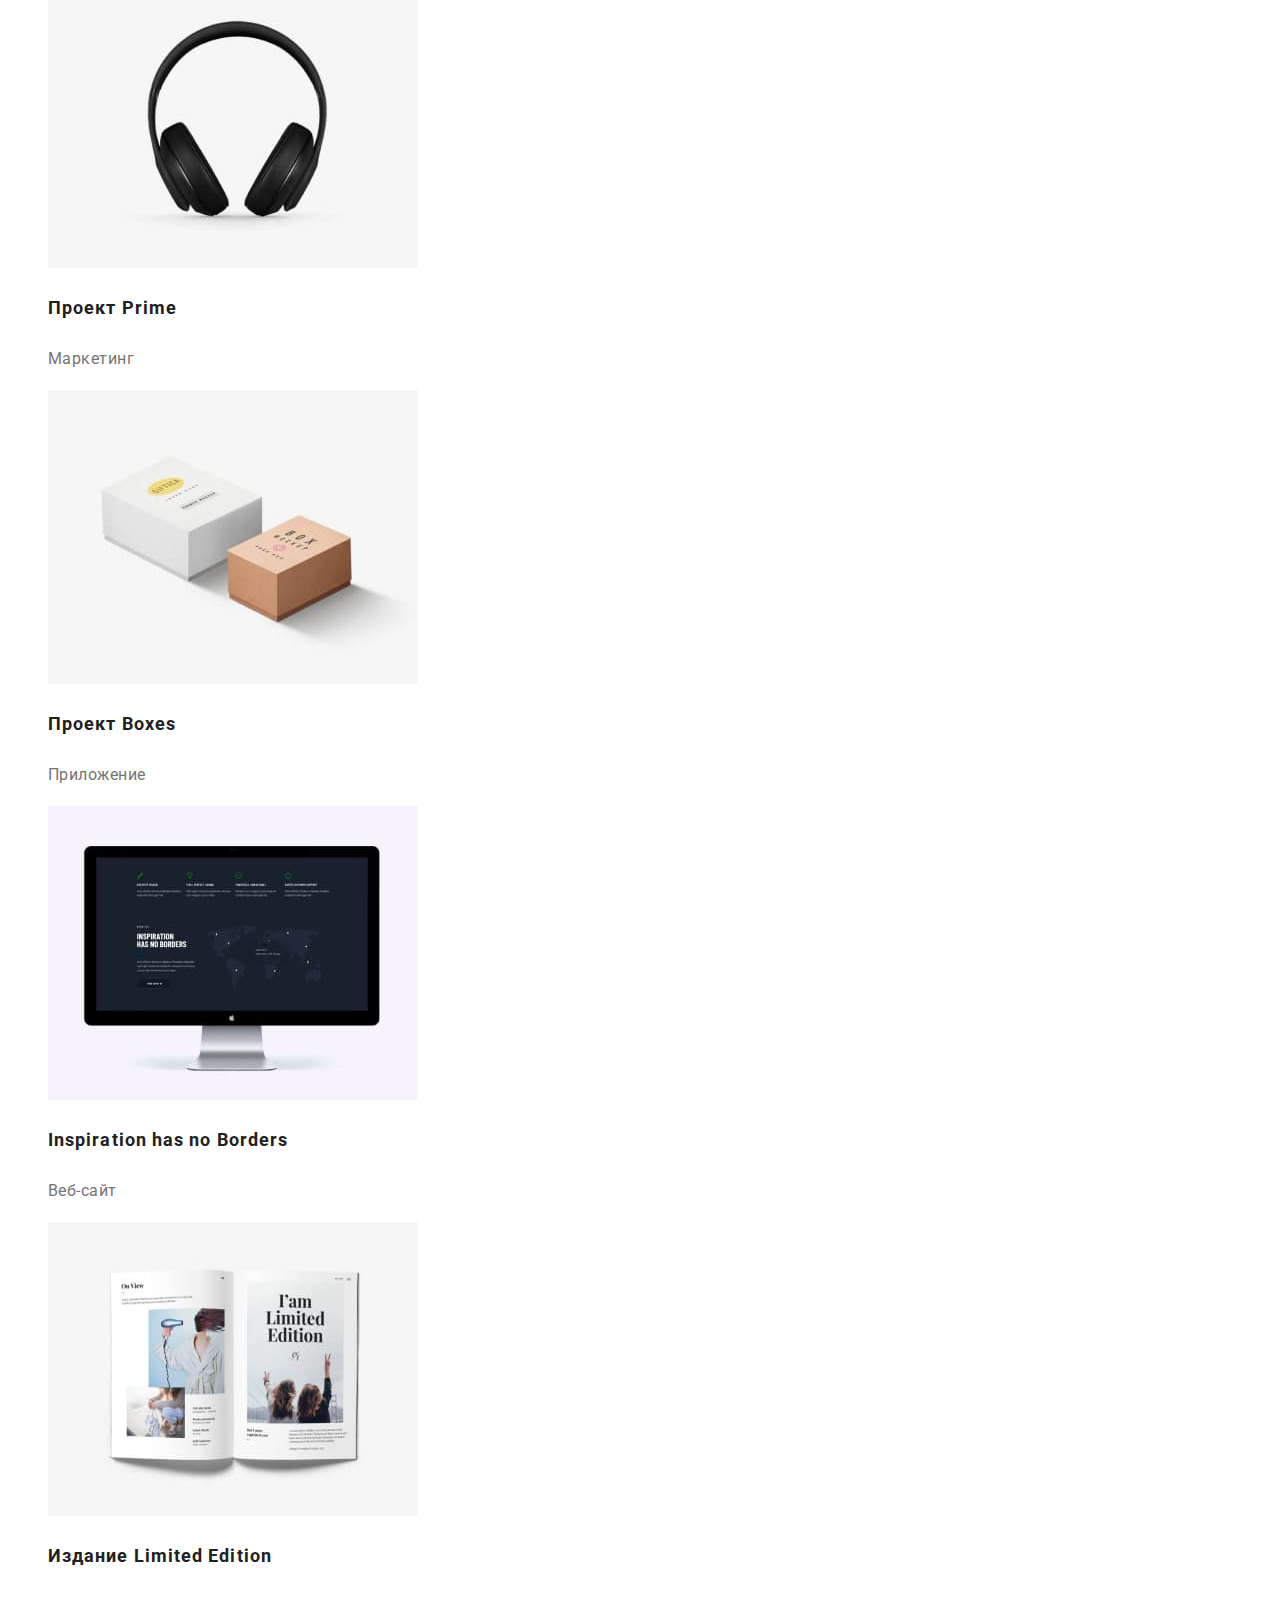
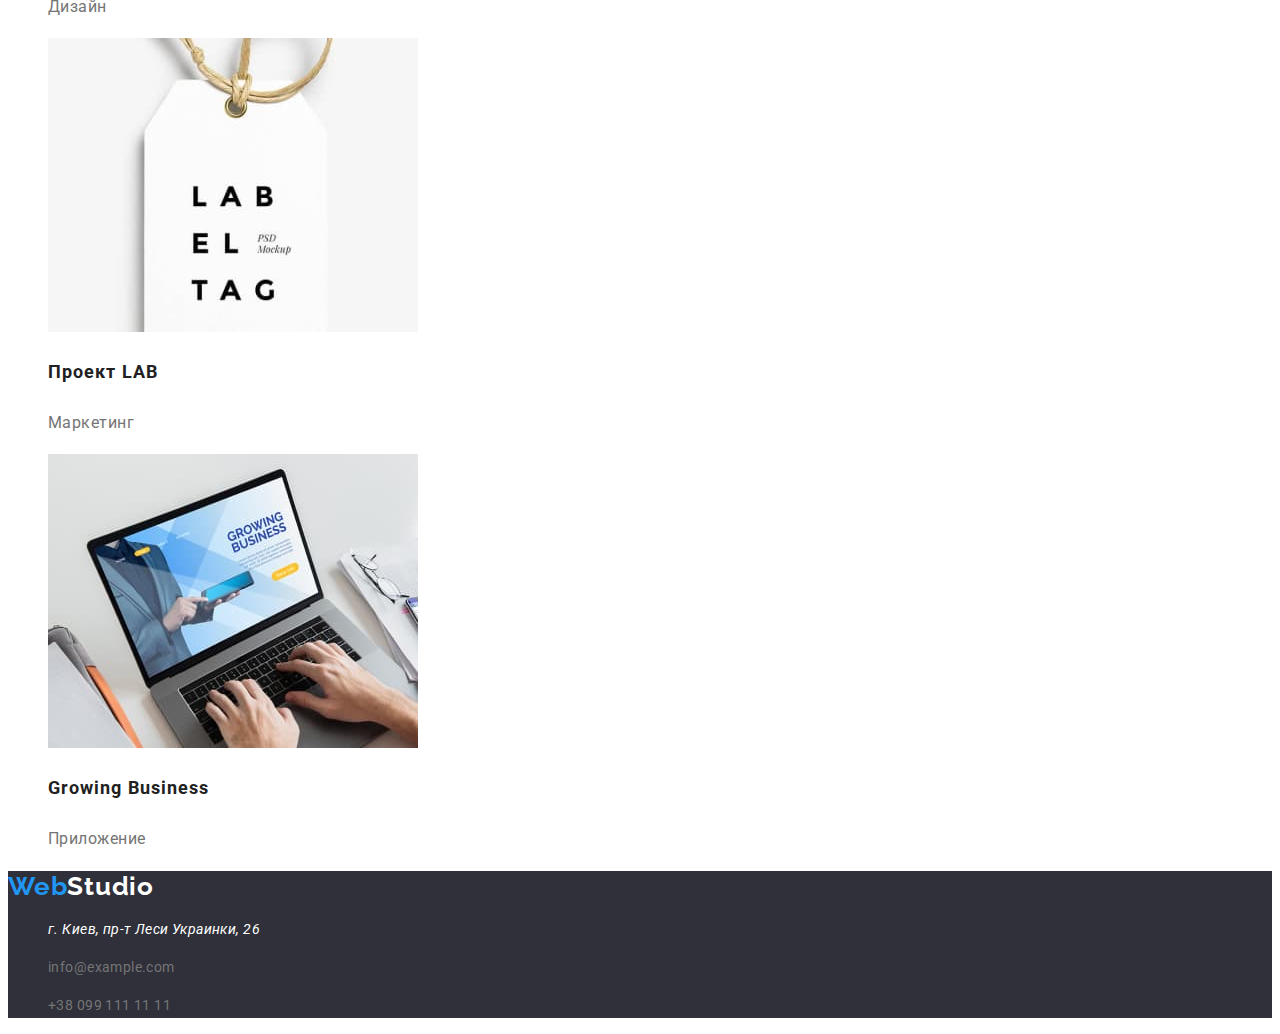
==== commit 97dc275d: "Finish css" ====
--- a/portfolio.html
+++ b/portfolio.html
@@ -11,99 +11,127 @@
       href="https://fonts.googleapis.com/css2?family=Raleway:wght@700&family=Roboto:wght@400;500;700;900&display=swap"
       rel="stylesheet"
     />
-    <title>Portfolio</title>
+    <title lang="en">Portfolio</title>
   </head>
   <body>
     <header>
-      <a href="/" lang="en"><span>Web</span>Studio</a>
+      <a class="header-logo link" href="/" lang="en"
+        ><span class="header-web-logo">Web</span>Studio</a
+      >
       <nav>
-        <ul>
-          <li><a href="/">Студия</a></li>
-          <li><a href="">Портфолио</a></li>
-          <li><a href="">Контакты</a></li>
+        <ul class="header-navigation-list list">
+          <li class="header-navigation-item">
+            <a class="header-navigation-link link" href="/">Студия</a>
+          </li>
+          <li class="header-navigation-item">
+            <a class="header-navigation-link link" href="">Портфолио</a>
+          </li>
+          <li class="header-navigation-item">
+            <a class="header-navigation-link link" href="">Контакты</a>
+          </li>
         </ul>
       </nav>
-      <ul>
-        <li><a href="mailto:info@devstudio.com">info@devstudio.com</a></li>
-        <li><a href="tel:+380961111111">+38 096 111 11 11</a></li>
+      <ul class="header-address-list list">
+        <li class="header-address-item">
+          <a class="header-address-link link" href="mailto:info@devstudio.com" lang="en"
+            >info@devstudio.com</a
+          >
+        </li>
+        <li class="header-address-item">
+          <a class="header-address-link link" href="tel:+380961111111">+38 096 111 11 11</a>
+        </li>
       </ul>
     </header>
     <main>
-      <section>
-        <ul>
-          <li><button type="button" class="btn-filter">Все</button></li>
-          <li><button type="button" class="btn-filter">Веб-сайты</button></li>
-          <li><button type="button" class="btn-filter">Приложения</button></li>
-          <li><button type="button" class="btn-filter">Маркетинг</button></li>
+      <section class="main-filter">
+        <ul class="filter-list list">
+          <li class="filter-item">
+            <button class="filter-btn" type="button" class="btn-filter">Все</button>
+          </li>
+          <li class="filter-item">
+            <button class="filter-btn" type="button" class="btn-filter">Веб-сайты</button>
+          </li>
+          <li class="filter-item">
+            <button class="filter-btn" type="button" class="btn-filter">Приложения</button>
+          </li>
+          <li class="filter-item">
+            <button class="filter-btn" type="button" class="btn-filter">Маркетинг</button>
+          </li>
         </ul>
       </section>
-      <section>
-        <ul>
-          <li>
-            <img src="/images/Laptop.jpg" alt="Ноутбук" />
-            <h3>Технокряк</h3>
-            <p>Веб-сайт</p>
+      <section class="main-example">
+        <ul class="example-list list">
+          <li class="example-item">
+            <img class="example-picture" src="/images/Laptop.jpg" alt="Ноутбук" />
+            <h3 class="example-title">Технокряк</h3>
+            <p class="example-description">Веб-сайт</p>
           </li>
-          <li>
-            <img src="/images/basketball.jpg" alt="Постер New Orlean vs Golden Star" />
-            <h3>Постер New Orlean vs Golden Star</h3>
-            <p>Дизайн</p>
+          <li class="example-item">
+            <img
+              class="example-picture"
+              src="/images/basketball.jpg"
+              alt="Постер New Orlean vs Golden Star"
+            />
+            <h3 class="example-title">Постер New Orlean vs Golden Star</h3>
+            <p class="example-description">Дизайн</p>
           </li>
-          <li>
-            <img src="/images/restaurant.jpg" alt="Ресторан" />
-            <h3>Ресторан Seafood</h3>
-            <p>Приложение</p>
+          <li class="example-item">
+            <img class="example-picture" src="/images/restaurant.jpg" alt="Ресторан" />
+            <h3 class="example-title">Ресторан Seafood</h3>
+            <p class="example-description">Приложение</p>
           </li>
-          <li>
-            <img src="/images/headphones.jpg" alt="Наушники" />
-            <h3>Проект Prime</h3>
-            <p>Маркетинг</p>
+          <li class="example-item">
+            <img class="example-picture" src="/images/headphones.jpg" alt="Наушники" />
+            <h3 class="example-title">Проект Prime</h3>
+            <p class="example-description">Маркетинг</p>
           </li>
-          <li>
-            <img src="/images/boxes.jpg" alt="Боксеры" />
-            <h3>Проект Boxes</h3>
-            <p>Приложение</p>
+          <li class="example-item">
+            <img class="example-picture" src="/images/boxes.jpg" alt="Боксеры" />
+            <h3 class="example-title">Проект Boxes</h3>
+            <p class="example-description">Приложение</p>
           </li>
-          <li>
-            <img src="/images/screen.jpg" alt="Экран" />
-            <h3>Inspiration has no Borders</h3>
-            <p>Веб-сайт</p>
+          <li class="example-item">
+            <img class="example-picture" src="/images/screen.jpg" alt="Экран" />
+            <h3 class="example-title">Inspiration has no Borders</h3>
+            <p class="example-description">Веб-сайт</p>
           </li>
-          <li>
-            <img src="/images/magazine.jpg" alt="Журнал" />
-            <h3>Издание Limited Edition</h3>
-            <p>Дизайн</p>
+          <li class="example-item">
+            <img class="example-picture" src="/images/magazine.jpg" alt="Журнал" />
+            <h3 class="example-title">Издание Limited Edition</h3>
+            <p class="example-description">Дизайн</p>
           </li>
-          <li>
-            <img src="/images/label.jpg" alt="Этикетка" />
-            <h3>Проект LAB</h3>
-            <p>Маркетинг</p>
+          <li class="example-item">
+            <img class="example-picture" src="/images/label.jpg" alt="Этикетка" />
+            <h3 class="example-title">Проект LAB</h3>
+            <p class="example-description">Маркетинг</p>
           </li>
-          <li>
-            <img src="/images/laptop-typing.jpg" alt="Печатает на ноутбуке" />
-            <h3>Growing Business</h3>
-            <p>Приложение</p>
+          <li class="example-item">
+            <img
+              class="example-picture"
+              src="/images/laptop-typing.jpg"
+              alt="Печатает на ноутбуке"
+            />
+            <h3 class="example-title">Growing Business</h3>
+            <p class="example-description">Приложение</p>
           </li>
         </ul>
       </section>
     </main>
-    <footer>
-      <footer>
-        <a href="/"><span>Web</span>Studio</a>
-        <address>
-          <ul>
-            <li>
-              <p>г. Киев, пр-т Леси Украинки, 26</p>
-            </li>
-            <li>
-              <a href="mailto:info@example.com" lang="en">info@example.com</a>
-            </li>
-            <li>
-              <a href="tel:+380991111111">+38 099 111 11 11</a>
-            </li>
-          </ul>
-        </address>
-      </footer>
+    <footer class="footer-address">
+      <a class="footer-logo link" href="/"><span class="footer-web-logo">Web</span>Studio</a>
+      <address class="foorer-address">
+        <ul class="footer-address-list list">
+          <li class="footer-address-item">
+            <p class="address">г. Киев, пр-т Леси Украинки, 26</p>
+          </li>
+          <li class="footer-address-item">
+            <p class="footer-address-description">info@example.com</p>
+          </li>
+          <li class="footer-address-item">
+            <p class="footer-address-description">+38 099 111 11 11</p>
+          </li>
+        </ul>
+      </address>
     </footer>
   </body>
 </html>
--- a/CSS/style.css
+++ b/CSS/style.css
@@ -1,14 +1,20 @@
 :root {
     --main-header-color: #FFFFFF;
-    --header-color: #212121;
+    --second-heading-color: #212121; 
     --description-color: #757575;
-    --navigation-color: #757575;
-    --logo-main-color: #000000;
-    --logo-additional-color: #2196F3;
+    --header-logo-color: #000000;
+    --footer-logo-color: #FFFFFF; 
+    --hover-color: #2196F3; 
+    --footer-adress-color: #FFFFFF; 
+    --web-logo: #2196F3;
+    --service-btn-text: #FFFFFF; 
+    --service-btn-color: #2196F3;
+    --filter-btn-hover-text: #FFFFFF;
+    --filter-btn-hover-color: #2196F3;
+    --filter-btn-text: #212121;
 }
 
 body {font-family: "Roboto", "Raleway", sans-serif;
-    color:#212121;
 }
 
 button input a {
@@ -24,189 +30,184 @@
     text-decoration: none;
 }
 
-/* ----------- header ----------- */
-.logo-color {
-    color: var(--logo-additional-color)
-}
-
-.logo { 
-    font-family: 'Raleway';
+/* -------------- studio\portfolio header -------------- */
+
+.header-web-logo {
+    color: var(--web-logo);
+}
+
+.header-logo {
+    font-family: 'Raleway'; 
     font-weight: 700;
     font-size: 26px;
     line-height: 1.2;
     letter-spacing: 0.03em;
-    color: var(--logo);
-}
-
-.nav-item-link:hover,
-.nav-item-link:focus {
-    color:#2196F3;
-}
-
-.nav-item-link,
-.address-items {
+    color: var(--header-logo-color);
+}
+
+.header-navigation-link:hover,
+.header-navigation-link:focus {
+    color: var(--hover-color)
+}
+.header-navigation-link {
     font-weight: 500;
     font-size: 14px;
     line-height: 1.15;
     letter-spacing: 0.02em;
-    color: var(--header-color)
-}
-
-.contacts-items-link {
-    font-family: 'Roboto';
+    color: var(--second-heading-color);
+}
+
+.header-address-link:hover,
+.header-address-link:focus {
+    color: var(--hover-color)
+}
+.header-address-link {
     font-weight: 500;
     font-size: 14px;
     line-height: 1.15;
     letter-spacing: 0.02em;
-    color: var(--navigation-color)
-}
-
-.contacts-items-link:hover,
-.contacts-items-link:focus {
-    color: #2196F3;
-}
-
-/* ----------- main ----------- */
-
-.main-header {
-        font-weight: 900;
-        font-size: 44px;
-        line-height: 1.36;
-        text-align: center;
-        letter-spacing: 0.06em;
-        color: var(--main-header-color);
-        background-color: #2F303A;
-}
-
-.btn-main {
-        font-weight: 700;
-        font-size: 16px;
-        line-height: 1.87;
-        align-items: center;
-        text-align: center;
-        letter-spacing: 0.06em;
-        color: var(--main-header-color)
-}
-
-.about-us-merit {
-        font-weight: 700;
-        font-size: 14px;
-        line-height: 1.87;
-        letter-spacing: 0.03em;
-        text-transform: uppercase;
-        color: var(--header-color);
-}
-
-.about-us-description {
-        font-weight: 400;
-        font-size: 14px;
-        line-height: 1.71;
-        letter-spacing: 0.03em;
-        color: var(--navigation-color)
-}
-
-.our-job {
-        font-weight: 700;
-        font-size: 36px;
-        line-height: 1.17;
-        text-align: center;
-        letter-spacing: 0.03em;
-        color: var(--header-color)
-}
-
-.our-team {
-        font-weight: 700;
-        font-size: 36px;
-        line-height: 1.17;
-        text-align: center;
-        letter-spacing: 0.03em;
-        color: var(--header-color);
-}
-
-.our-team-names {
+    color: var(--description-color)
+}
+
+
+/* -------------- studio-main -------------- */
+
+.btn-section {
+    background-color: #2F303A;
+}
+
+.btn-heading {
+    font-weight: 900;
+    font-size: 44px;
+    line-height: 1.36;
+    text-align: center;
+    letter-spacing: 0.06em;
+    text-transform: uppercase;
+    color: var(--main-header-color)
+}
+
+.main-btn {
+    color: var(--service-btn-text);
+    background-color: var(--service-btn-color)
+}
+
+.benefits-heading {
+    font-weight: 700;
+    font-size: 14px;
+    line-height: 1.15;
+    letter-spacing: 0.03em;
+    text-transform: uppercase;
+    color: var(--second-heading-color);
+}
+
+.benefits-description {
+    font-weight: 400;
+    font-size: 14px;
+    line-height: 1.71;
+    letter-spacing: 0.03em;
+    color: var(--second-heading-color);
+}
+
+.our-job-heading {
+    font-weight: 700;
+    font-size: 36px;
+    line-height: 1.17;
+    text-align: center;
+    letter-spacing: 0.03em;
+    color: var(--second-heading-color);
+}
+
+.our-team-heading {
+    font-weight: 700;
+    font-size: 36px;
+    line-height: 1.17;
+    text-align: center;
+    letter-spacing: 0.03em;
+    color: var(--second-heading-color);
+}
+
+.our-team-name {
+    font-weight: 500;
+    font-size: 16px;
+    line-height: 1.19;
+    text-align: center;
+    letter-spacing: 0.03em;
+    color: var(--second-heading-color)
+}
+
+.our-team-job-title {
+    font-weight: 400;
+    font-size: 16px;
+    line-height: 1.19;
+    text-align: center;
+    letter-spacing: 0.03em;
+    color: var(--description-color);
+}
+
+
+/* -------------- portfolio main -------------- */
+
+.filter-btn:hover,
+.filter-btn:focus {
+    color: var(--filter-btn-hover-text);
+    background-color: var(--filter-btn-hover-color);
+}
+.filter-btn {
+    font-weight: 500;
+    font-size: 16px;
+    line-height: 1.62;
+    text-align: center;
+    letter-spacing: 0.03em;
+}
+
+.example-title {
+    font-weight: 700;
+    font-size: 18px;
+    line-height: 2.0;
+    letter-spacing: 0.06em;
+    color: var(--second-heading-color);
+}
+
+.example-description {
+    font-weight: 400;
+    font-size: 16px;
+    line-height: 1.88;
+    letter-spacing: 0.03em;
+    color: var(--description-color);
+}
+
+/* -------------- studio/porfolio footer -------------- */
+.footer-address {
+    background-color: #2F303A;
+}
+
+.footer-web-logo {
+    color: var(--web-logo);
+}
+
+.footer-logo {
+    font-family: 'Raleway';
+    font-weight: 700;
+    font-size: 26px;
+    line-height: 1.2;
+    letter-spacing: 0.03em;
+    color: var(--footer-logo-color);
+}
+
+.address {
+    font-weight: 400;
+    font-size: 14px;
+    line-height: 1.71;
+    letter-spacing: 0.03em;
+    color: var(--footer-adress-color)
+}
+
+.footer-address-description {
     font-family: 'Roboto';
-        font-weight: 500;
-        font-size: 16px;
-        line-height: 1.18;
-        letter-spacing: 0.03em;
-        color: var(--header-color)
-}
-
-.our-team-title {
-    font-family: 'Roboto';
-        font-style: normal;
-        font-weight: 400;
-        font-size: 16px;
-        line-height: 1.19;
-        letter-spacing: 0.03em;
-    
+    font-style: normal;
+    font-weight: 400;
+    font-size: 14px;
+    line-height: 1.71;
+    letter-spacing: 0.03em;
         color: var(--description-color);
-}
-
-/* ---------- footer ----------*/
-
-.footer {
-    background-color: #2F303A;
-}
-
-.address-items {
-        font-weight: 400;
-        font-size: 14px;
-        line-height: 1.71;
-        letter-spacing: 0.03em;
-color: var(--main-header-color)
-}
-
-.footer-logo {
-        font-family: 'Raleway';
-            font-weight: 700;
-            font-size: 26px;
-            line-height: 1.2;
-            letter-spacing: 0.03em;
-            color: var(--main-header-color);
-
-}
-
-
-/* ----------- portfolio ----------- */
-
-.btn {
-    font-family: 'Roboto';
-        font-weight: 500;
-        font-size: 16px;
-        line-height: 1.62;
-        text-align: center;
-        letter-spacing: 0.03em;
-}
-
-.portfolio-example-titles {
-        font-weight: 700;
-        font-size: 18px;
-        line-height: 2.0;
-        letter-spacing: 0.06em;
-}
-
-.portfolio-example-descrition {
-        font-weight: 400;
-        font-size: 16px;
-        line-height: 1.88;
-        letter-spacing: 0.03em;
-        color: var(--navigation-color);
-}
-
-.address-location {
-        font-weight: 400; 
-        font-style: normal;
-        font-size: 14px;
-        line-height: 1.71;
-        letter-spacing: 0.03em;  
-        color: var(--main-header-color)
-}
-
-.address-contacts {
-        font-weight: 400;
-        font-size: 14px;
-        line-height: 1.71;
-        letter-spacing: 0.03em;
-        color: rgba(255, 255, 255, 0.6);
 }